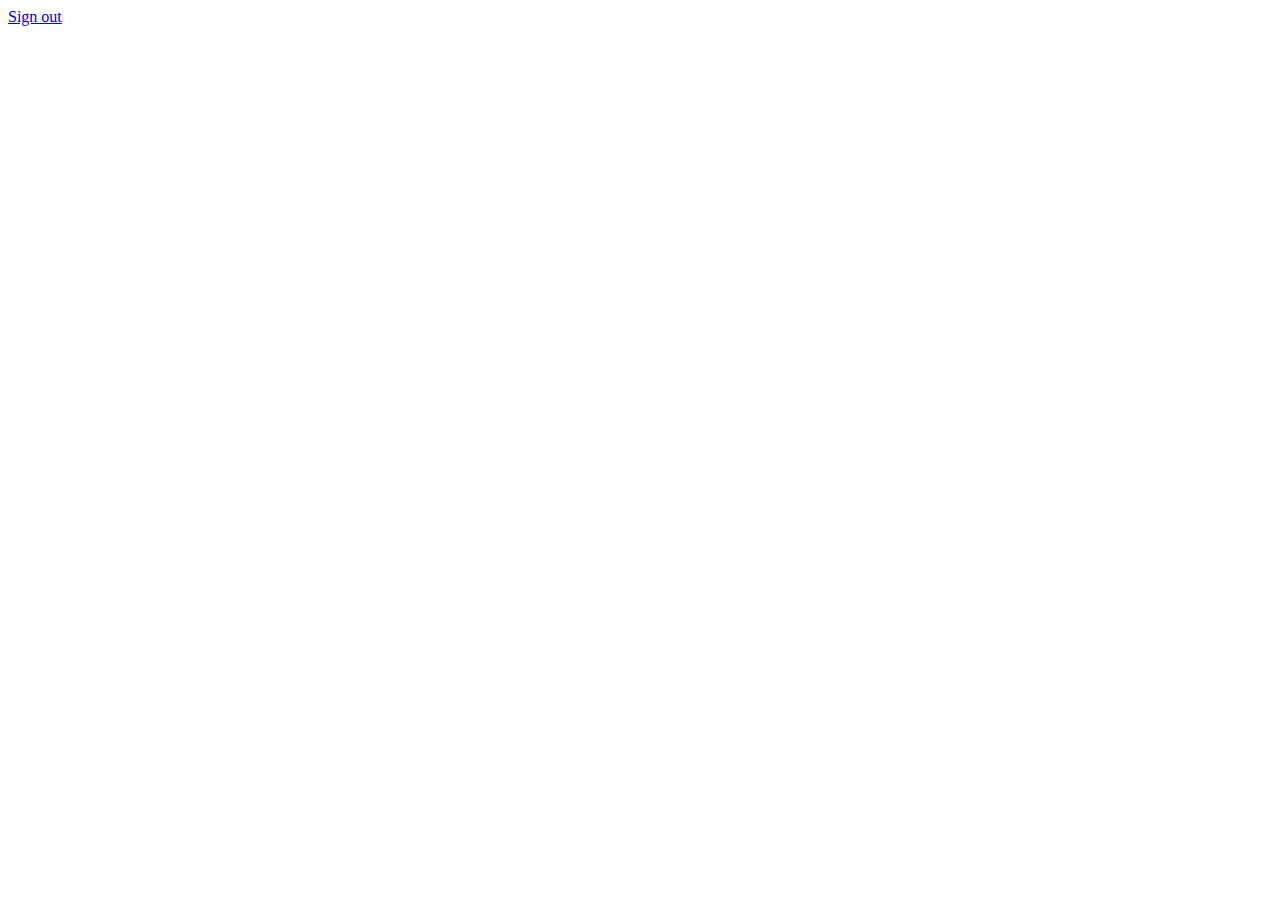
==== index.html @ df8cdca5 "Add files via upload" ====
<!DOCTYPE html>
<html lang="en">
<head>
    <meta charset="UTF-8">
    <meta name="viewport" content="width=device-width, initial-scale=1.0">
    <title>Document</title>
    <script src="https://apis.google.com/js/platform.js" async defer></script>
    <meta name="google-signin-client_id" content="672030639654-pp2c6ppm7tu6t1e5bt924pm6krbu31ne.apps.googleusercontent.com">
</head>
<body>
    <div class="g-signin2" data-onsuccess="onSignIn" id="signin"></div>
    <a href="#" onclick="signOut();">Sign out</a>
    
    <script>
      function signOut() {
        var auth2 = gapi.auth2.getAuthInstance();
        auth2.signOut().then(function () {
          console.log('User signed out.');
        });
      }
    </script>
    <script>
        function onSignIn(googleUser) {
  var profile = googleUser.getBasicProfile();
  console.log('ID: ' + profile.getId()); // Do not send to your backend! Use an ID token instead.
  console.log('Name: ' + profile.getName());
  console.log('Image URL: ' + profile.getImageUrl());
  console.log('Email: ' + profile.getEmail()); // This is null if the 'email' scope is not present.
}
    </script>
</body>
</html>
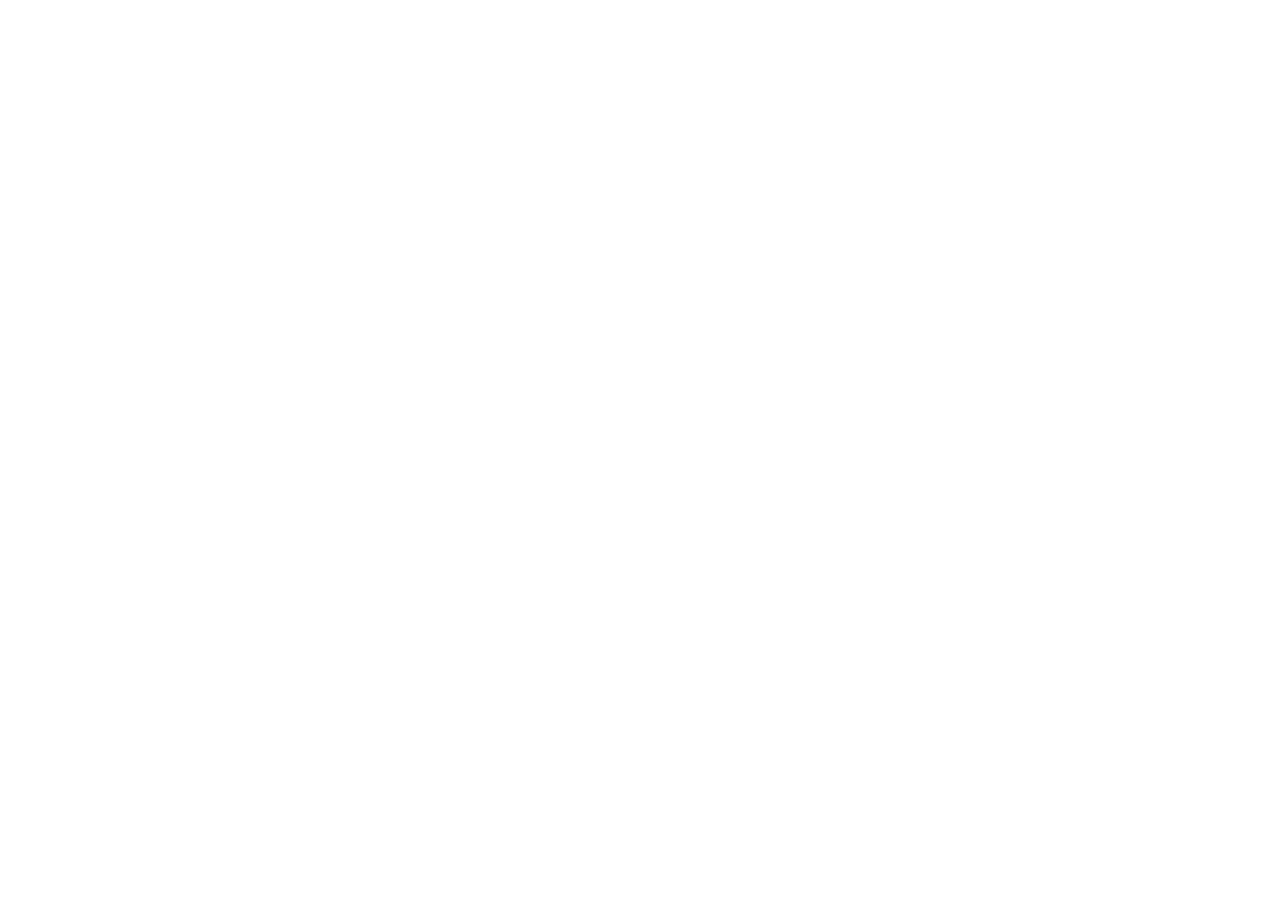
==== commit 7c742264: "Add files via upload" ====
--- a/index.html
+++ b/index.html
@@ -4,29 +4,70 @@
     <meta charset="UTF-8">
     <meta name="viewport" content="width=device-width, initial-scale=1.0">
     <title>Document</title>
-    <script src="https://apis.google.com/js/platform.js" async defer></script>
-    <meta name="google-signin-client_id" content="672030639654-pp2c6ppm7tu6t1e5bt924pm6krbu31ne.apps.googleusercontent.com">
 </head>
 <body>
-    <div class="g-signin2" data-onsuccess="onSignIn" id="signin"></div>
-    <a href="#" onclick="signOut();">Sign out</a>
+    <?
     
-    <script>
-      function signOut() {
-        var auth2 = gapi.auth2.getAuthInstance();
-        auth2.signOut().then(function () {
-          console.log('User signed out.');
-        });
-      }
-    </script>
-    <script>
-        function onSignIn(googleUser) {
-  var profile = googleUser.getBasicProfile();
-  console.log('ID: ' + profile.getId()); // Do not send to your backend! Use an ID token instead.
-  console.log('Name: ' + profile.getName());
-  console.log('Image URL: ' + profile.getImageUrl());
-  console.log('Email: ' + profile.getEmail()); // This is null if the 'email' scope is not present.
-}
-    </script>
+    from flask import Flask, redirect, url_for, session
+from flask_oauthlib.client import OAuth
+
+app = Flask(__name__)
+app.secret_key = 'AIzaSyAIZp0QJe96j-Yne3FgWJn1_eiwwaDiN24'
+
+# Configure Google OAuth
+oauth = OAuth(app)
+google = oauth.remote_app(
+    'google',
+    consumer_key='530312392972-h70v7jp6rte9c6v8odlnv51f8tsu2bku.apps.googleusercontent.com',
+    consumer_secret='your_google_client_secret',
+    request_token_params={
+        'scope': 'email',
+    },
+    base_url='https://www.googleapis.com/oauth2/v1/',
+    request_token_url=None,
+    access_token_method='POST',
+    access_token_url='https://accounts.google.com/o/oauth2/token',
+    authorize_url='https://accounts.google.com/o/oauth2/auth',
+)
+
+# Routes
+@app.route('/')
+def index():
+    if 'google_token' in session:
+        user_info = google.get('userinfo')
+        return f'Logged in as: {user_info.data["email"]}'
+    return 'Not logged in.'
+
+@app.route('/login')
+def login():
+    return google.authorize(callback=url_for('authorized', _external=True))
+
+@app.route('/logout')
+def logout():
+    session.pop('google_token', None)
+    return 'Logged out.'
+
+@app.route('/login/authorized')
+def authorized():
+    response = google.authorized_response()
+    if response is None or response.get('access_token') is None:
+        return 'Access denied: reason={} error={}'.format(
+            request.args['error_reason'],
+            request.args['error_description']
+        )
+    
+    session['google_token'] = (response['access_token'], '')
+    user_info = google.get('userinfo')
+    return f'Successfully logged in as: {user_info.data["email"]}'
+
+@google.tokengetter
+def get_google_oauth_token():
+    return session.get('google_token')
+
+if __name__ == '__main__':
+    app.run()
+
+    
+    ?>
 </body>
 </html>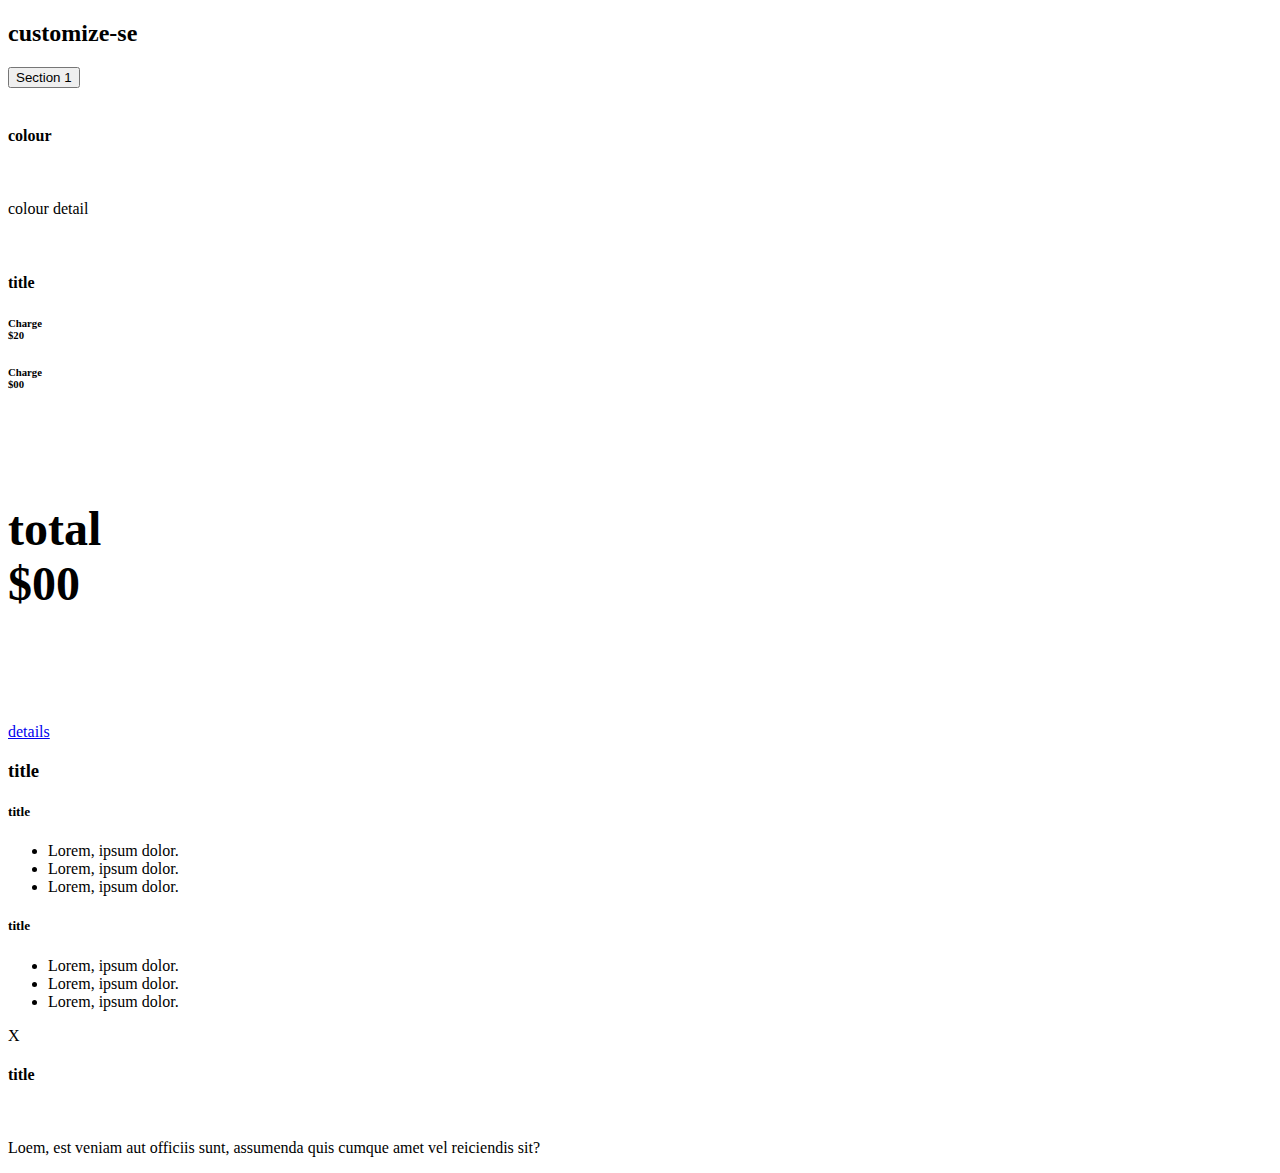
==== commit 743834c6: "Add files via upload" ====
--- a/index.html
+++ b/index.html
@@ -3,71 +3,143 @@
 <head>
     <meta charset="UTF-8">
     <meta name="viewport" content="width=device-width, initial-scale=1.0">
-    <title>Document</title>
+    <title>CU-DR</title>
+    <link href="https://cdn.jsdelivr.net/npm/bootstrap@5.3.1/dist/css/bootstrap.min.css" rel="stylesheet" integrity="sha384-4bw+/aepP/YC94hEpVNVgiZdgIC5+VKNBQNGCHeKRQN+PtmoHDEXuppvnDJzQIu9" crossorigin="anonymous">
+    <link rel="stylesheet" href="style.css">
+
 </head>
 <body>
-    <?
+    <div class="container">
+        <div class="row">
+            <div class="col-md-4">
+                <h2>customize-se</h2>
+
+<button class="customize-se ">Section 1 </button>
+<div class="panel">
+  <div class="dr-type top">
+    <img class="top1" data-detail="20" src="./image/introduction (2).png" alt="">
+    <img class="top2" data-detail="30" src="./image/introduction (2).png" alt="">
+    <img class="top3" src="./image/introduction (2).png" alt="">
+  </div>
+  <div class="dr-color">
+    <h4>colour</h4>
+        <img class="top-color-1" src="./image/introduction (2).png" alt="">
+        <img class="top-color-2" src="./image/introduction (2).png" alt="">
+        <img class="top-color-3" src="./image/introduction (2).png" alt="">
+        <p class="top detail-slider">colour detail</p>
+    </div>
+</div>
+
+<!-- <button class="customize-se">Section 2</button>
+<div class="panel">
+    <div class="dr-type ">
+        <img class="body1" src="./image/introduction (2).png" alt="">
+        <img class="body2" src="./image/introduction (2).png" alt="">
+        <img class="body3" src="./image/introduction (2).png" alt="">
+      </div>
+      <div class="dr-color">
+        <h4>colour</h4>
+            <img class="body-color-1" src="./image/introduction (2).png" alt="">
+            <img class="body-color-2" src="./image/introduction (2).png" alt="">
+            <img class="body-color-3" src="./image/introduction (2).png" alt="">
+            <p class="body detail-slider">colour detail</p>
+        </div>
+    </div>
+
+<button class="customize-se">Section 3</button>
+<div class="panel">
+    <div class="dr-type ">
+        <img class="lower1" src="./image/introduction (2).png" alt="">
+        <img class="lower2" src="./image/introduction (2).png" alt="">
+        <img class="lower3" src="./image/introduction (2).png" alt="">
+      </div>
+      <div class="dr-color">
+        <h4>colour</h4>
+            <img class="lower-color-1" src="./image/introduction (2).png" alt="">
+            <img class="lower-color-2" src="./image/introduction (2).png" alt="">
+            <img class="lower-color-3" src="./image/introduction (2).png" alt="">
+            <p class="lower detail-slider">colour detail</p>
+        </div>
+    </div> -->
+            </div>
+
+
+            <div class="col-md-5 cuz-dum">
+                <img src="./image/model.png" alt="">
+                <!-- <div class="top-dress-ch"> -->
+                  <img class="top-img" src="./image/top/d-1.png" alt="">
+                <!-- </div> -->
+
+                <!-- <div class="top-dress-ch">
+                    
+                    <img class="bod-img" src="./image/bod/body.png" alt="">
+                </div>
+                <div class="top-dress-ch">
+                  
+                    <img class="low-img" src="./image/low/lower.png" alt=""></div> -->
+            </div>
+            <div class="col-md-3 detail-section ">
+                <h4>title</h4>
+                <h6>Charge <br> $<span class="colour_pri">20 </span></h6>
+                <h6>Charge <br> $<span class="ti_pri">00 </span></h6>
+                <h6 style="font-size: 3rem;">total <br> $<strong class="ti_total" >00 </strong></h6>
+                <a href="#">details</a>
+
+                <div class="detail_main">
+                    <h3>title</h3>
+                     <div class="does">
+                        <h5>title</h5>
+                        <ul>
+                            <li>Lorem, ipsum dolor.</li>
+                            <li>Lorem, ipsum dolor.</li>
+                            <li>Lorem, ipsum dolor.</li>
+                        </ul>
+                     </div>
+
+                     <div class="does_nt">
+                        <h5>title</h5>
+                        <ul>
+                            <li>Lorem, ipsum dolor.</li>
+                            <li>Lorem, ipsum dolor.</li>
+                            <li>Lorem, ipsum dolor.</li>
+                        </ul>
+                     </div>
+                </div>
+            </div>
+        </div>
+    </div>
     
-    from flask import Flask, redirect, url_for, session
-from flask_oauthlib.client import OAuth
 
-app = Flask(__name__)
-app.secret_key = 'AIzaSyAIZp0QJe96j-Yne3FgWJn1_eiwwaDiN24'
+<div class="quality-co col-md-8">
+    <div class="close" >X</div>
+        <h4>title</h4>
+        <img class="quality-img"  src=" " alt="">
+        <p>Loem, est veniam aut officiis sunt, assumenda quis cumque amet vel reiciendis sit?</p>
+  
+</div>
 
-# Configure Google OAuth
-oauth = OAuth(app)
-google = oauth.remote_app(
-    'google',
-    consumer_key='530312392972-h70v7jp6rte9c6v8odlnv51f8tsu2bku.apps.googleusercontent.com',
-    consumer_secret='your_google_client_secret',
-    request_token_params={
-        'scope': 'email',
-    },
-    base_url='https://www.googleapis.com/oauth2/v1/',
-    request_token_url=None,
-    access_token_method='POST',
-    access_token_url='https://accounts.google.com/o/oauth2/token',
-    authorize_url='https://accounts.google.com/o/oauth2/auth',
-)
+    <script src="https://cdnjs.cloudflare.com/ajax/libs/jquery/3.7.0/jquery.min.js" integrity="sha512-3gJwYpMe3QewGELv8k/BX9vcqhryRdzRMxVfq6ngyWXwo03GFEzjsUm8Q7RZcHPHksttq7/GFoxjCVUjkjvPdw==" crossorigin="anonymous" referrerpolicy="no-referrer"></script>
+    <script src="./script - Copy.js"></script>
 
-# Routes
-@app.route('/')
-def index():
-    if 'google_token' in session:
-        user_info = google.get('userinfo')
-        return f'Logged in as: {user_info.data["email"]}'
-    return 'Not logged in.'
 
-@app.route('/login')
-def login():
-    return google.authorize(callback=url_for('authorized', _external=True))
+    <!-- <script>
+        for(var i = 0; i < 4; i++){
+    var ele = document.createElement("div");
+    ele.setAttribute("class", "name" + (i + 1));
+    document.body.appendChild(ele);
+    }
+    
+    </script> -->
+<!-- 
+<script>
+    $(document).ready(function() {
+    $(".customize-se").click(function() {
+        var section = $(this).next(".panel");
+        section.toggle(); // Toggle the visibility of the panel
+    });
+    });
+</script> -->
 
-@app.route('/logout')
-def logout():
-    session.pop('google_token', None)
-    return 'Logged out.'
-
-@app.route('/login/authorized')
-def authorized():
-    response = google.authorized_response()
-    if response is None or response.get('access_token') is None:
-        return 'Access denied: reason={} error={}'.format(
-            request.args['error_reason'],
-            request.args['error_description']
-        )
-    
-    session['google_token'] = (response['access_token'], '')
-    user_info = google.get('userinfo')
-    return f'Successfully logged in as: {user_info.data["email"]}'
-
-@google.tokengetter
-def get_google_oauth_token():
-    return session.get('google_token')
-
-if __name__ == '__main__':
-    app.run()
-
-    
-    ?>
+  
 </body>
 </html>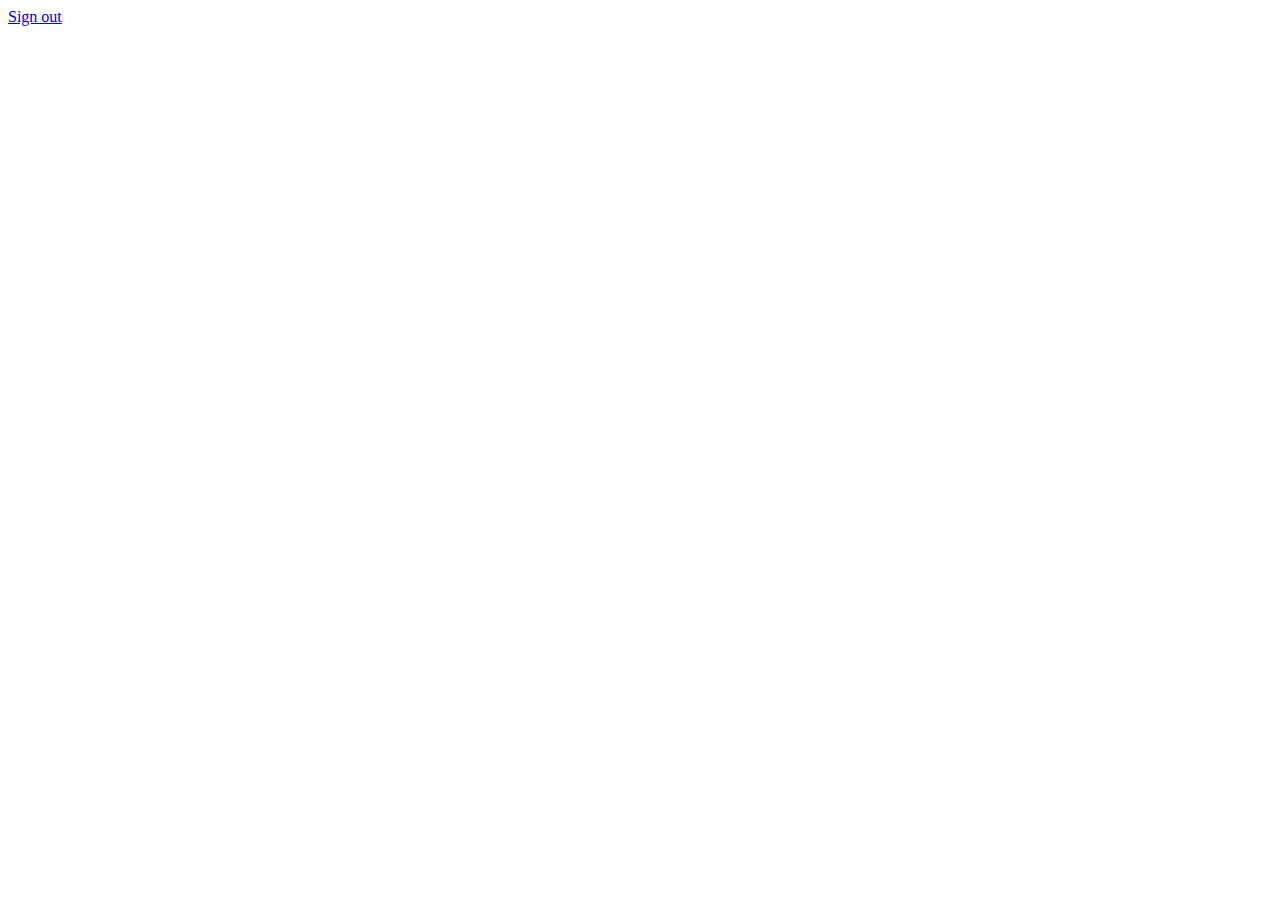
==== commit 9a964e6a: "Add files via upload" ====
--- a/index.html
+++ b/index.html
@@ -3,143 +3,30 @@
 <head>
     <meta charset="UTF-8">
     <meta name="viewport" content="width=device-width, initial-scale=1.0">
-    <title>CU-DR</title>
-    <link href="https://cdn.jsdelivr.net/npm/bootstrap@5.3.1/dist/css/bootstrap.min.css" rel="stylesheet" integrity="sha384-4bw+/aepP/YC94hEpVNVgiZdgIC5+VKNBQNGCHeKRQN+PtmoHDEXuppvnDJzQIu9" crossorigin="anonymous">
-    <link rel="stylesheet" href="style.css">
-
+    <title>Document</title>
+    <script src="https://apis.google.com/js/platform.js" async defer></script>
+    <meta name="google-signin-client_id" content="672030639654-pp2c6ppm7tu6t1e5bt924pm6krbu31ne.apps.googleusercontent.com">
 </head>
 <body>
-    <div class="container">
-        <div class="row">
-            <div class="col-md-4">
-                <h2>customize-se</h2>
-
-<button class="customize-se ">Section 1 </button>
-<div class="panel">
-  <div class="dr-type top">
-    <img class="top1" data-detail="20" src="./image/introduction (2).png" alt="">
-    <img class="top2" data-detail="30" src="./image/introduction (2).png" alt="">
-    <img class="top3" src="./image/introduction (2).png" alt="">
-  </div>
-  <div class="dr-color">
-    <h4>colour</h4>
-        <img class="top-color-1" src="./image/introduction (2).png" alt="">
-        <img class="top-color-2" src="./image/introduction (2).png" alt="">
-        <img class="top-color-3" src="./image/introduction (2).png" alt="">
-        <p class="top detail-slider">colour detail</p>
-    </div>
-</div>
-
-<!-- <button class="customize-se">Section 2</button>
-<div class="panel">
-    <div class="dr-type ">
-        <img class="body1" src="./image/introduction (2).png" alt="">
-        <img class="body2" src="./image/introduction (2).png" alt="">
-        <img class="body3" src="./image/introduction (2).png" alt="">
-      </div>
-      <div class="dr-color">
-        <h4>colour</h4>
-            <img class="body-color-1" src="./image/introduction (2).png" alt="">
-            <img class="body-color-2" src="./image/introduction (2).png" alt="">
-            <img class="body-color-3" src="./image/introduction (2).png" alt="">
-            <p class="body detail-slider">colour detail</p>
-        </div>
-    </div>
-
-<button class="customize-se">Section 3</button>
-<div class="panel">
-    <div class="dr-type ">
-        <img class="lower1" src="./image/introduction (2).png" alt="">
-        <img class="lower2" src="./image/introduction (2).png" alt="">
-        <img class="lower3" src="./image/introduction (2).png" alt="">
-      </div>
-      <div class="dr-color">
-        <h4>colour</h4>
-            <img class="lower-color-1" src="./image/introduction (2).png" alt="">
-            <img class="lower-color-2" src="./image/introduction (2).png" alt="">
-            <img class="lower-color-3" src="./image/introduction (2).png" alt="">
-            <p class="lower detail-slider">colour detail</p>
-        </div>
-    </div> -->
-            </div>
-
-
-            <div class="col-md-5 cuz-dum">
-                <img src="./image/model.png" alt="">
-                <!-- <div class="top-dress-ch"> -->
-                  <img class="top-img" src="./image/top/d-1.png" alt="">
-                <!-- </div> -->
-
-                <!-- <div class="top-dress-ch">
-                    
-                    <img class="bod-img" src="./image/bod/body.png" alt="">
-                </div>
-                <div class="top-dress-ch">
-                  
-                    <img class="low-img" src="./image/low/lower.png" alt=""></div> -->
-            </div>
-            <div class="col-md-3 detail-section ">
-                <h4>title</h4>
-                <h6>Charge <br> $<span class="colour_pri">20 </span></h6>
-                <h6>Charge <br> $<span class="ti_pri">00 </span></h6>
-                <h6 style="font-size: 3rem;">total <br> $<strong class="ti_total" >00 </strong></h6>
-                <a href="#">details</a>
-
-                <div class="detail_main">
-                    <h3>title</h3>
-                     <div class="does">
-                        <h5>title</h5>
-                        <ul>
-                            <li>Lorem, ipsum dolor.</li>
-                            <li>Lorem, ipsum dolor.</li>
-                            <li>Lorem, ipsum dolor.</li>
-                        </ul>
-                     </div>
-
-                     <div class="does_nt">
-                        <h5>title</h5>
-                        <ul>
-                            <li>Lorem, ipsum dolor.</li>
-                            <li>Lorem, ipsum dolor.</li>
-                            <li>Lorem, ipsum dolor.</li>
-                        </ul>
-                     </div>
-                </div>
-            </div>
-        </div>
-    </div>
+    <div class="g-signin2" data-onsuccess="onSignIn" id="signin"></div>
+    <a href="#" onclick="signOut();">Sign out</a>
     
-
-<div class="quality-co col-md-8">
-    <div class="close" >X</div>
-        <h4>title</h4>
-        <img class="quality-img"  src=" " alt="">
-        <p>Loem, est veniam aut officiis sunt, assumenda quis cumque amet vel reiciendis sit?</p>
-  
-</div>
-
-    <script src="https://cdnjs.cloudflare.com/ajax/libs/jquery/3.7.0/jquery.min.js" integrity="sha512-3gJwYpMe3QewGELv8k/BX9vcqhryRdzRMxVfq6ngyWXwo03GFEzjsUm8Q7RZcHPHksttq7/GFoxjCVUjkjvPdw==" crossorigin="anonymous" referrerpolicy="no-referrer"></script>
-    <script src="./script - Copy.js"></script>
-
-
-    <!-- <script>
-        for(var i = 0; i < 4; i++){
-    var ele = document.createElement("div");
-    ele.setAttribute("class", "name" + (i + 1));
-    document.body.appendChild(ele);
-    }
-    
-    </script> -->
-<!-- 
-<script>
-    $(document).ready(function() {
-    $(".customize-se").click(function() {
-        var section = $(this).next(".panel");
-        section.toggle(); // Toggle the visibility of the panel
-    });
-    });
-</script> -->
-
-  
+    <script>
+      function signOut() {
+        var auth2 = gapi.auth2.getAuthInstance();
+        auth2.signOut().then(function () {
+          console.log('User signed out.');
+        });
+      }
+    </script>
+    <script>
+        function onSignIn(googleUser) {
+  var profile = googleUser.getBasicProfile();
+  console.log('ID: ' + profile.getId()); // Do not send to your backend! Use an ID token instead.
+  console.log('Name: ' + profile.getName());
+  console.log('Image URL: ' + profile.getImageUrl());
+  console.log('Email: ' + profile.getEmail()); // This is null if the 'email' scope is not present.
+}
+    </script>
 </body>
 </html>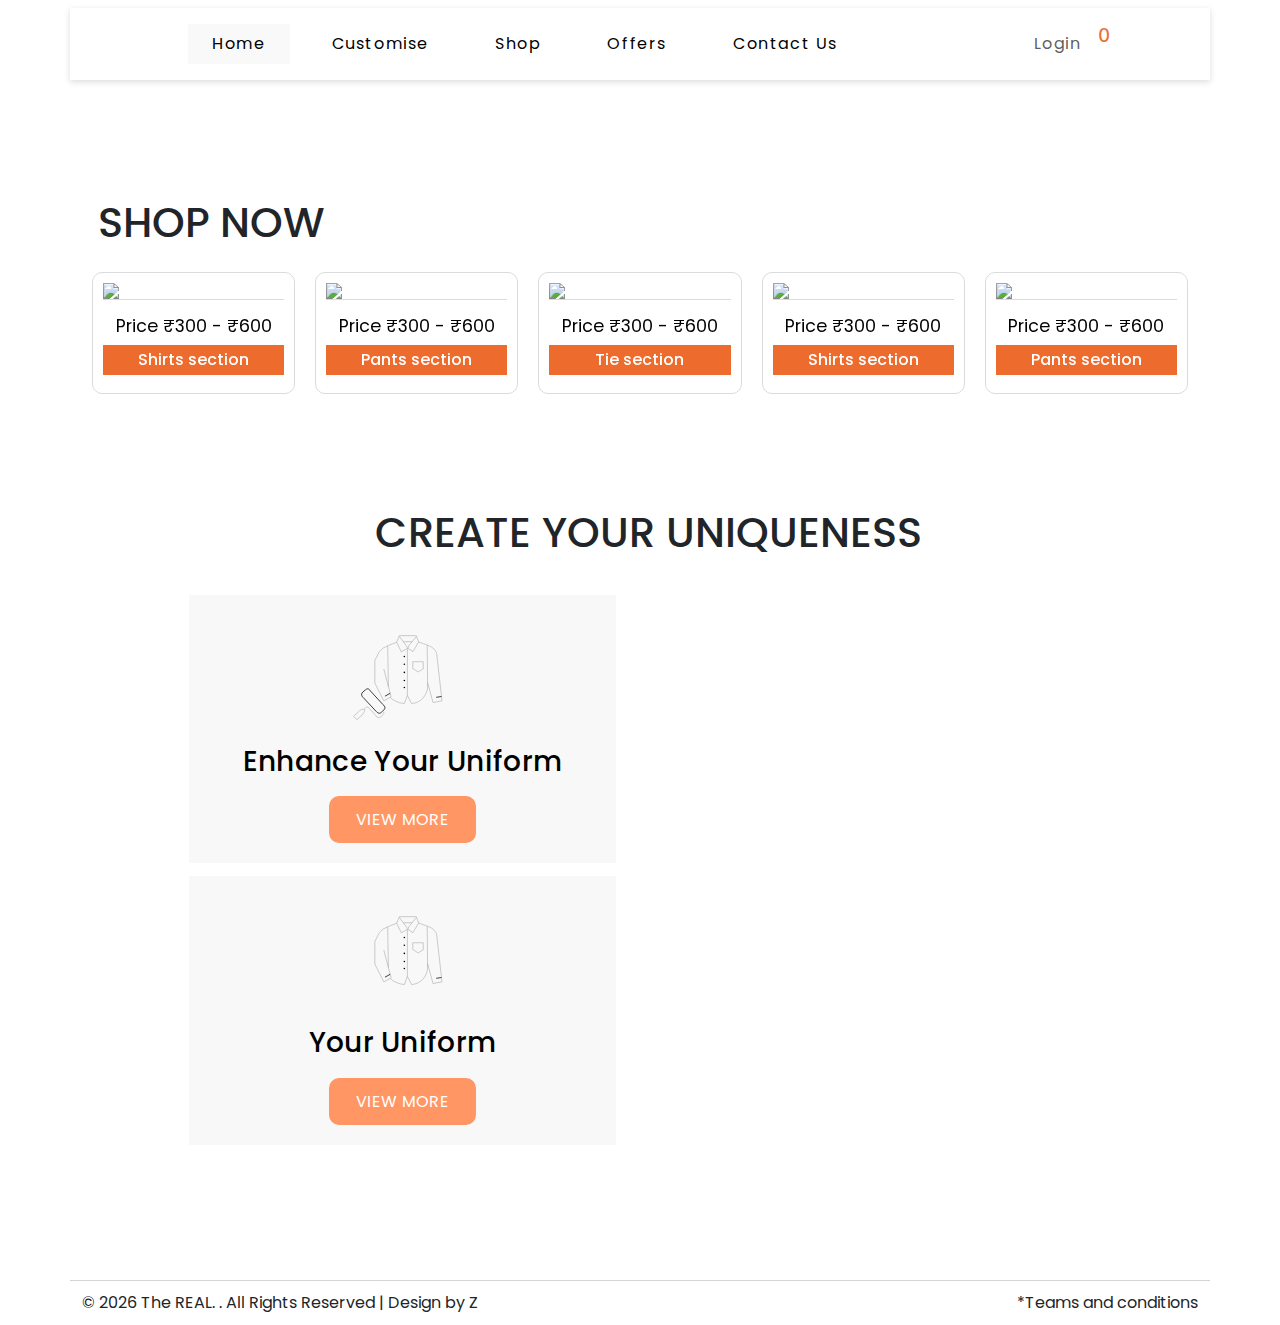
==== commit 065583bf: "Add files via upload" ====
--- a/index.html
+++ b/index.html
@@ -3,30 +3,593 @@
 <head>
     <meta charset="UTF-8">
     <meta name="viewport" content="width=device-width, initial-scale=1.0">
-    <title>Document</title>
-    <script src="https://apis.google.com/js/platform.js" async defer></script>
-    <meta name="google-signin-client_id" content="672030639654-pp2c6ppm7tu6t1e5bt924pm6krbu31ne.apps.googleusercontent.com">
+    <title>CU-DR-2</title>
+    <link rel='stylesheet' href='https://cdn.jsdelivr.net/npm/bootstrap-icons@1.10.3/font/bootstrap-icons.css'>
+    <link rel="stylesheet" href="https://cdn.jsdelivr.net/npm/swiper@10/swiper-bundle.min.css"/>
+    <link rel="stylesheet" href="https://cdnjs.cloudflare.com/ajax/libs/font-awesome/6.4.2/css/all.min.css" integrity="sha512-z3gLpd7yknf1YoNbCzqRKc4qyor8gaKU1qmn+CShxbuBusANI9QpRohGBreCFkKxLhei6S9CQXFEbbKuqLg0DA==" crossorigin="anonymous" referrerpolicy="no-referrer" />
+    <link rel="stylesheet" href="style.css">
+    <link rel="stylesheet" href="./bootstrap.min.css">
+    <link rel="stylesheet" href="https://cdnjs.cloudflare.com/ajax/libs/OwlCarousel2/2.3.4/assets/owl.carousel.min.css" integrity="sha512-tS3S5qG0BlhnQROyJXvNjeEM4UpMXHrQfTGmbQ1gKmelCxlSEBUaxhRBj/EFTzpbP4RVSrpEikbmdJobCvhE3g==" crossorigin="anonymous" referrerpolicy="no-referrer" />
+    <link rel="stylesheet" href="https://cdnjs.cloudflare.com/ajax/libs/OwlCarousel2/2.3.4/assets/owl.theme.default.min.css" integrity="sha512-sMXtMNL1zRzolHYKEujM2AqCLUR9F2C4/05cdbxjjLSRvMQIciEPCQZo++nk7go3BtSuK9kfa/s+a4f4i5pLkw==" crossorigin="anonymous" referrerpolicy="no-referrer" />
 </head>
 <body>
-    <div class="g-signin2" data-onsuccess="onSignIn" id="signin"></div>
-    <a href="#" onclick="signOut();">Sign out</a>
+
+    <!-- <div style="background-color: rgb(240, 183, 147);
+    position: absolute;
+    top: 24%;
+    right: 20%;
+    height: 300px;
+    width: 150px;
+    border-radius: 50%;
+    z-index: -1111;"></div>
+<div class="t-head">
+<div class="bg-grey">
+     -->
+    <!-- header============================================================= -->
     
-    <script>
-      function signOut() {
-        var auth2 = gapi.auth2.getAuthInstance();
-        auth2.signOut().then(function () {
-          console.log('User signed out.');
-        });
+    <nav class="navbar navbar-expand-md bg-body-tertiary">
+        <div class="container navbar-colour" >
+          <a class="navbar-brand" href="./index.html">
+            <img src="./image/chumma oru logo.png" alt="">
+          </a>
+          <button class="navbar-toggler" type="button" data-bs-toggle="collapse" data-bs-target="#navbarSupportedContent" aria-controls="navbarSupportedContent" aria-expanded="false" aria-label="Toggle navigation">
+            <svg class="ham hamRotate ham1" viewBox="0 0 100 100" width="80" onclick="this.classList.toggle('active')">
+                <path
+                      class="line top"
+                      d="m 30,33 h 40 c 0,0 9.044436,-0.654587 9.044436,-8.508902 0,-7.854315 -8.024349,-11.958003 -14.89975,-10.85914 -6.875401,1.098863 -13.637059,4.171617 -13.637059,16.368042 v 40" />
+                <path
+                      class="line middle"
+                      d="m 30,50 h 40" />
+                <path
+                      class="line bottom"
+                      d="m 30,67 h 40 c 12.796276,0 15.357889,-11.717785 15.357889,-26.851538 0,-15.133752 -4.786586,-27.274118 -16.667516,-27.274118 -11.88093,0 -18.499247,6.994427 -18.435284,17.125656 l 0.252538,40" />
+              </svg>
+          </button>
+          <div class="collapse navbar-collapse" id="navbarSupportedContent">
+            <div>
+                <ul class="navbar-nav ms-auto mb-2 mb-lg-0">
+                    <li class="nav-item">
+                       <a class="nav-link active" aria-current="page" href="./index.html">Home</a>
+                    </li>
+                    <li class="nav-item">
+                   <a class="nav-link" href="./customiz.html">Customise</a>
+                    </li>
+                    <!-- <li class="nav-item dropdown">
+                      <a class="nav-link dropdown-toggle" href="#" role="button" data-bs-toggle="dropdown" aria-expanded="false">
+                        Dropdown
+                      </a>
+                      <ul class="dropdown-menu">
+                        <li><a class="dropdown-item" href="#">Action</a></li>
+                        <li><a class="dropdown-item" href="#">Another action</a></li>
+                        <li>
+                          <hr class="dropdown-divider">
+                        </li>
+                        <li><a class="dropdown-item" href="#">Something else here</a></li>
+                      </ul>
+                    </li> -->
+                   
+                    <li class="nav-item">
+                      <a class="nav-link" herf="./index.html">Shop</a>
+                    </li>
+                    <li class="nav-item">
+                      <a class="nav-link">Offers</a>
+                    </li>
+                    <li class="nav-item">
+                      <a class="nav-link">Contact Us</a>
+                    </li>
+                  </ul>
+            </div>
+            <div class="search-and-icons">
+             
+              <div class="user-icons d-flex mb-2">
+                <div class="login"><a href="#">Login</a></div>
+                <div class="cart"> <span id="cartItemCount">0</span><a href="./cart.html"><i class="fa fa-cart-shopping"></i></a></div>
+              </div>
+            </div>
+           
+          </div>
+        </div>
+      </nav>
+
+<!-- header============================================================= -->
+
+<!-- slider=============================== -->
+
+
+<!-- Slider main container -->
+ <!-- Swiper -->
+
+ <!-- <div class="container  top-banner">
+    <div class="row">
+        <div class="col-md-5">
+            <h2>all uniform in <br><span>ONE PLACE</span></h2>
+            <p>Uniforms that Make the Grade! With uniforms with class, prices that last, and the promise that your school's signature style starts here, we've got you covered for the upcoming school year.</p>
+            <a class="extra-link" href="#">Explore</a>
+        </div>
+        <div class="col-md-4">
+            <div class="swiper mySwiper">
+                <div class="swiper-wrapper">
+                  <div class="swiper-slide"><img src="./slider/slider.png" alt=""></div>
+                  <div class="swiper-slide"><img src="./slider/slider2.png" alt=""></div>
+                  <div class="swiper-slide"><img src="./slider/slider.png" alt=""></div>
+             
+                </div>
+                <div class="swiper-pagination"></div>
+              </div>
+        </div>
+        <div class="col-md-3">
+            <div class="head-ex">
+                <img src="./image/dressing-room.png" alt="">
+                <h6>50<br><span>Dress comibation</span></h6>
+            </div>
+            <div class="head-ex">
+                <img src="./image/dressing-room.png" alt="">
+                <h6>20<br><span>Dress colour</span></h6>
+            </div>
+            <div class="head-ex">
+                <img src="./image/dressing-room.png" alt="">
+                <h6>50<br><span>Dress desgins</span></h6>
+            </div>
+        </div>
+    </div>
+</div> -->
+
+
+<!-- slider=============================== -->
+<!-- </div>
+</div> -->
+
+
+<!-- banner==================================== -->
+<!-- <div class="com-space banner-top">
+
+  <div class="container">
+    <div class="row">
+      <div class="col-md-6">
+        <h4>title</h4>
+        <p>Lorem ipsum dolor sit amet consectetur adipisicing elit. Officiis ea veniam rerum dicta perferendis adipisci odit! Odit assumenda aliquam veritatis!</p>
+      </div>
+      <div class="col-md-6">
+        <img class="shirt-ab" src="./image/model-full.png" alt="">
+        <img class="pant-ab" src="./image/pan/pant.png" alt="">
+        <img class="tie-ab" src="./image/tie/tie.png" alt="">
+        <img class="half-ab" src="./image/model-half.png" alt="">
+        <img class="shirt-color" src="./image/top/yellow/model-full.png" alt="">
+        <img class="shirt-color2" src="./image/top/red/model-half.png" alt="">
+      </div>
+    </div>
+  </div>
+</div> -->
+<!-- banner==================================== -->
+
+
+<!-- image-slider -->
+
+<div class="container-fluid com-space new-arri">
+  <div class="container">
+    
+<h4>Shop Now</h4>
+<!-- <div class="redirection-link">
+  <a class="extra-link" href="#">more <i class="fa-solid fa-arrow-right"></i></a>
+</div> -->
+<!-- <p>  <span>Acchoos</span> the one stop gallery for all kinds of
+  fabrics,Floral print georgette fabric available Createat store
+  can be customized as saree, kurti or as per ur dream
+  dress </p> -->
+
+
+<div class="owl-carousel owl-theme">
+  
+    <div class="item">
+      <a href="./shirt-pro.html">
+        <img class="xyz" data-alt-src="./product/pro-11.png" src="./product/pro-1.png" />
+      </a>
+      <!-- <p><a href="./shirt-pro.html">view</a></p>  -->
+      <a href="./shirt-pro.html">
+        <div class="pri-de"><h6>Price  ₹300 - ₹600</h6> <h2>Shirts section</h2></div> 
+      </a>
+    </div>
+
+    <div class="item">
+      <a href="./pant-pro.html">
+      <img class="xyz" data-alt-src="./product/pro-22.png" src="product/pro-2.png" />
+      </a>
+       <!-- <p><a href="./pant-pro.html">view</a></p> -->
+       <a href="./pant-pro.html">
+       <div class="pri-de"><h6>Price ₹300 - ₹600</h6> <h2>Pants section</h2></div>
+      </a>
+    </div>
+
+    <div class="item">
+      <a href="./tie-pro.html">
+        <img class="xyz" data-alt-src="./product/pro-33.png" src="product/pro-3.png" />
+      </a>
+        <!-- <p><a href="tie-pro.html">view</a></p>  -->
+        <a href="./tie-pro.html">
+          <div class="pri-de"><h6>Price ₹300 - ₹600</h6> <h2>Tie section</h2></div>
+        </a>
+       </div>
+
+     
+</div>
+  </div>
+
+</div>
+
+
+<!-- image-slider -->
+
+<div class="com-space mt-2 pt-1">
+  <div class="container">
+    <h4 class="text-center">Create your uniqueness</h4>
+    <div class="row">
+      <div class="col-md-7">
+        <div class=" col-md-8" style="margin:13px auto">
+          <div class="col-wrap">
+              <div class="ico-box bg-gray-light has-radius-medium">
+                  <div class="icon">
+                    <img src="./DRESS-CO.svg" style="width:100px;" alt="">
+                  </div>
+                  <h3><a href="#">Enhance Your Uniform</a></h3>
+                  <!-- <div class="des">
+                      <p>Auersla, conse ctetur adipis icing lorem ipsum dolor sit amet</p>
+                  </div> -->
+                  <div class="link-holder">
+                      <a class="extra-link" href="#">VIEW MORE</a>
+                  </div>
+              </div>
+          </div>
+      </div>
+        <div class=" col-md-8" style="margin:13px auto">
+          <div class="col-wrap">
+              <div class="ico-box bg-gray-light has-radius-medium">
+                  <div class="icon">
+                    <img src="./DRESS-plain.svg" style="width:100px;" alt="">
+                  </div>
+                  <h3><a href="#">Your Uniform</a></h3>
+                  <!-- <div class="des">
+                      <p>Auersla, conse ctetur adipis icing lorem ipsum dolor sit amet</p>
+                  </div> -->
+                  <div class="link-holder">
+                      <a class="extra-link" href="#">VIEW MORE</a>
+                  </div>
+              </div>
+          </div>
+      </div>
+      </div>
+      <!-- <div class="col-md-6"><img class="cre-img" src="https://vijay-25-gv.github.io/acchoos/image/saree---.jpg" alt=""></div> -->
+      <div class="col-md-4">
+        <video src="./Edit 2.mp4" class="cre-img" autoplay loop muted ></video>
+      </div>
+    </div>
+  </div>
+</div>
+
+
+
+
+<!-- why us slider=========================== -->
+<!-- <div class=" com-space position-relative mt-1 pt-1">
+  <div style="background-color: rgb(240, 183, 147);
+  position: absolute;
+  top: 27%;
+  right: 40%;
+  height: 300px;
+  width: 300px;
+  border-radius: 50%;
+  z-index: -1111;"></div>
+  <div class="t-head1 ">
+ <h4 class="text-center">why us </h4>
+<div class="slider-container ">
+
+<div id="slides">
+  <span class="click-down"></span>
+  <ul class="roller ro1">
+    <li><img src="./demo-dre.png" alt=""></li>
+    <li></li>
+    <li></li>
+    <li></li>
+    <li></li>
+  </ul>
+</div>
+<ul id="steps" class="roller">
+  <li data-no="0">01</li>
+  <li data-no="1">02</li>
+  <li data-no="2">03</li>
+  <li data-no="3">04</li>
+  <li data-no="4">05</li>
+</ul>
+<div id="titles">
+  <ul class="roller">
+    <li>
+      <h2>First</h2>
+      <h2>Slide</h2>
+      <p>First, use the up and down arrow keys to navigate. Lorem ipsum dolor, sit amet consectetur adipisicing elit. Dolor consectetur, rerum dignissimos provident modi corporis molestiae earum dolorem sint aut, eum debitis natus ad officia facere illo nulla eos omnis reprehenderit ipsa nobis beatae! Hic saepe placeat a et tempora nulla cumque quam eligendi architecto asperiores repellendus consequuntur, enim cum.</p>
+    </li>
+    <li>
+      <h2>Second</h2>
+      <h2>Slide</h2>
+      <p>Secondly, use the up and down arrow keys to navigate.</p>
+    </li>
+    <li>
+      <h2>Third</h2>
+      <h2>Slide</h2>
+      <p>Thirdly, use the up and down arrow keys to navigate.</p>
+    </li>
+    <li>
+      <h2>Fourth</h2>
+      <h2>Slide</h2>
+      <p>Fourthly, use the up and down arrow keys to navigate.</p>
+    </li>
+    <li>
+      <h2>Fifth</h2>
+      <h2>Slide</h2>
+      <p>Lastly, use the up and down arrow keys to navigate.</p>
+    </li>
+  </ul>
+</div>
+
+</div>
+</div>
+</div> -->
+<!-- </div> -->
+<!-- why us slider=========================== -->
+
+
+
+
+<!-- contact========================= -->
+
+<!-- <div class="container-fluid com-space contact-foo" >
+  <div class="container">
+    <div class="row">
+      <div class="col-md-6 d-flex cont-ad" >
+        <div class="add-di">
+          <h6>Visit the shop</h6>
+        <p>No 14/16, Gurunathan Street,
+          Pattabiraman Saalai Road,
+          Opp to srinivasa Perumal Koil, Tennur,
+          Trichy – 620017.</p>
+          <a href="#" class="dir-l">Map Direction <i class="fa-solid fa-arrow-right"></i></a>
+        </div>
+          <div class="social-icon">
+            <a href="#"><img src="./image/icon/instagram (3).png" alt=""></a>
+            <a href="#"><img src="./image/icon/facebook-circular-logo.png" alt=""></a>
+            <a href="#"><img src="./image/icon/youtube (1).png" alt=""></a>
+            <a href="#"><img src="./image/icon/whatsapp (1).png" alt=""></a>
+          </div>
+      </div>
+      <div class="col-md-6 HIR-SEC">
+        <h4>Hiring</h4>
+
+        <h1>Join our team</h1>
+        <div class="drop_box">
+          <header>
+            <h4>upload your resume here</h4>
+          </header>
+          <p>Files Supported: PDF, TEXT, DOC , DOCX</p>
+          <input type="file" hidden accept=".doc,.docx,.pdf" id="fileID" style="display:none;">
+          <button class="btn">Choose File</button>
+        </div>
+      </div>
+    </div>
+  </div>
+</div> -->
+
+
+<!-- contact========================= -->
+
+<!-- footer -->
+
+<div class="container-fluid ">
+  <div class="container footer">
+<p>© <script> document.write(new Date().getFullYear());</script> The REAL. . All Rights Reserved | Design by Z </p>
+<p>*Teams and conditions </p>
+</div>
+</div>
+<!-- footer -->
+
+
+
+<!-- <script src="https://use.fontawesome.com/releases/vVERSION/js/all.js" data-auto-replace-svg="nest"></script> -->
+
+<script src="https://cdn.jsdelivr.net/npm/swiper@10/swiper-bundle.min.js"></script>
+<script src="//cdnjs.cloudflare.com/ajax/libs/modernizr/2.8.3/modernizr.min.js"></script>
+<script src='https://cdn.jsdelivr.net/npm/bootstrap@5.3.0-alpha1/dist/js/bootstrap.bundle.min.js'></script>
+<script src="./script.js"></script>
+<script src="./jquery-2.1.4.min.js"></script>
+
+<script src="https://cdnjs.cloudflare.com/ajax/libs/OwlCarousel2/2.3.4/owl.carousel.min.js" integrity="sha512-bPs7Ae6pVvhOSiIcyUClR7/q2OAsRiovw4vAkX+zJbw3ShAeeqezq50RIIcIURq7Oa20rW2n2q+fyXBNcU9lrw==" crossorigin="anonymous" referrerpolicy="no-referrer"></script>
+
+
+<!-- Initialize Swiper -->
+<script>
+  var swiper = new Swiper(".mySwiper", {
+  //   direction: "vertical",
+    slidesPerView: 1,
+    spaceBetween: 30,
+    mousewheel: true,
+    autoplay: {
+ delay: 5000,
+},
+    pagination: {
+      el: ".swiper-pagination",
+      clickable: true,
+      type: 'fraction',
+    },
+    loop: true,
+//       effect: 'fade',
+//   fadeEffect: {
+//     crossFade: true
+//   },
+
+effect: 'flip',
+flipEffect: {
+  slideShadows: false,
+},
+
+
+
+  });
+</script>
+
+<script>
+  var sourceSwap = function () {
+var $this = $(this);
+var newSource = $this.data('alt-src');
+$this.data('alt-src', $this.attr('src'));
+$this.attr('src', newSource);
+}
+
+$(function () {
+$('img.xyz').hover(sourceSwap, sourceSwap);
+});
+
+
+</script>
+
+
+<script type="text/javascript">
+    $('.owl-carousel').owlCarousel({
+        loop: true, 
+        margin: 20, 
+        nav: false,
+        autoplay: true, 
+        autoplayTimeout: 5500,
+        stagePadding: 10,  
+        dots: false,
+        responsive: {
+            0: {
+                items: 2
+            },
+            600: {
+                items: 3
+            },
+            1000: {
+                items: 5
+            }
+        }
+    });
+</script>
+
+<!-- why us slider -->
+<script>
+  (function () {
+  var Application, Utils;
+
+  window.DEMO = window.DEMO || {};
+
+  Utils = {
+    'transform': Modernizr.prefixed('transform').replace(/([A-Z])/g, (str, m1) => {
+      return '-' + m1.toLowerCase();
+    }).replace(/^ms-/, '-ms-'),
+    'translate': (x, y) => {
+      var tran, vals;
+      tran = Modernizr.csstransforms3d ? 'translate3d' : 'translate';
+      vals = Modernizr.csstransforms3d ? '(' + x + ', ' + y + ', 0)' : '(' + x + ', ' + y + ')';
+      return tran + vals;
+    } };
+
+
+  Application = class Application {
+    constructor() {
+      this.onClick = this.onClick.bind(this);
+      this.previous = this.previous.bind(this);
+      this.next = this.next.bind(this);
+      this.update = this.update.bind(this);
+      DEMO.utils = Utils;
+      this.$doc = $(document);
+      this.$roller = $('.roller');
+      this.$step = $('#steps li');
+      this.$title = $('#titles li');
+      this.min = 0;
+      this.max = this.$step.length - 1;
+      this.active_index = 0;
+      this.$step.eq(this.active_index).addClass('active');
+      this.$title.eq(this.active_index).addClass('active');
+      this.observe();
+    }
+
+    observe() {
+      return this.$doc.on('mousewheel click', this.onClick);
+    }
+
+    onClick(e) {
+      if(e.target.classList.contains('click-down')){
+        if(this.active_index < this.max){
+          this.active_index++;
+          return this.update();
+        }
       }
-    </script>
-    <script>
-        function onSignIn(googleUser) {
-  var profile = googleUser.getBasicProfile();
-  console.log('ID: ' + profile.getId()); // Do not send to your backend! Use an ID token instead.
-  console.log('Name: ' + profile.getName());
-  console.log('Image URL: ' + profile.getImageUrl());
-  console.log('Email: ' + profile.getEmail()); // This is null if the 'email' scope is not present.
-}
-    </script>
+      if(e.target.getAttribute('data-no') <= this.max){          
+          this.active_index = e.target.getAttribute('data-no');
+          return this.update();
+         }
+      
+      if (e.originalEvent.wheelDelta / 120 > 0) {        
+        this.previous();
+      }
+      if (e.originalEvent.wheelDelta / 120 < 0) {        
+        return this.next();
+      }
+      
+    }
+
+    previous() {
+      if (this.active_index > this.min) {
+        this.active_index--;
+        return this.update();
+      }
+    }
+
+    next() {
+      if (this.active_index < this.max) {
+        this.active_index++;
+        return this.update();
+      }
+    }
+
+    update() {
+      var y;
+      y = -(this.active_index * 100);
+      this.$roller.css(DEMO.utils.transform, DEMO.utils.translate(0, `${y}%`));
+      this.$step.removeClass('active');
+      this.$title.removeClass('active');
+      this.$step.eq(this.active_index).addClass('active');
+      return this.$title.eq(this.active_index).addClass('active');
+    }};
+
+
+
+  $(function () {
+    return DEMO.instance = new Application();
+  });
+
+}).call(this);
+
+//# sourceURL=coffeescript
+</script>
+
+
+<script>
+
+
+  document.addEventListener("DOMContentLoaded", function () {
+          // Load cart data from localStorage
+          let cart = JSON.parse(localStorage.getItem("cart")) || [];
+
+          const cartItemCount = document.getElementById("cartItemCount");
+
+          cartItemCount.textContent = cart.length;
+          localStorage.setItem("cart", JSON.stringify(cart));
+
+          // renderCart();
+    
+
+  // }
+          });
+
+          </script>
+
 </body>
 </html>--- a/style.css
+++ b/style.css
@@ -0,0 +1,2452 @@
+@import url("https://fonts.googleapis.com/css2?family=Open+Sans:wght@400;600&family=Poppins:wght@400;500;600;700;800&display=swap");
+@import url('https://fonts.googleapis.com/css2?family=Fira+Code:wght@400;600&family=Roboto:wght@100;300;400;500;700;900&display=swap');
+@import url('https://fonts.googleapis.com/css2?family=Fira+Sans:wght@100;200;300;400;600&display=swap');
+
+*{
+    margin:0;
+    padding:0;
+    box-sizing: border-box;
+}
+
+.t-head1{
+    /* background-color: rgb(249, 248, 248); */
+    backdrop-filter: blur(80px);
+    height:500px;
+    padding-bottom:3rem;
+    position: relative;
+    z-index: 11111;
+    /* border-bottom:2px solid rgb(244, 244, 244); */
+}
+.t-head{
+    /* background-color: rgb(249, 248, 248); */
+    backdrop-filter: blur(70px);
+    height:600px;
+    padding-bottom:3rem;
+    position: relative;
+    z-index: 11;
+    /* border-bottom:2px solid rgb(244, 244, 244); */
+}
+.bg-grey{
+      background-color: rgba(214, 212, 212, 0.12);
+      height:100vh;
+}
+.com-space{
+        margin:1.8rem 0;
+        padding:3.6rem 0;
+}
+.com-space span{
+  background-color: var(--pri-c);
+  color:white;
+  padding:4px 16px;
+}
+
+h1,h2,h3,h4,h5,h6,li{
+    /* font-family: "Open Sans", sans-serif; */
+    /* font-family: 'Fira Sans', sans-serif; */
+    font-family: 'Poppins', sans-serif !important;
+}
+
+p,a,button{
+
+        font-family: 'Poppins', sans-serif !important;
+        /* font-family: 'Fira Sans', sans-serif; */
+      
+}
+
+a{
+    text-decoration: none;
+}
+
+:root{
+    --pri-c:  #ee6b2e;
+    --p-c: #ff9664;
+    --sec-c: rgb(212, 212, 212);
+    --t-c: rgb(95, 95, 95);
+}
+
+
+
+.com-space h4{
+  font-size: 2.6rem;
+    /* color: var(--t-c); */
+    /* font-weight:600; */
+    text-transform: uppercase;
+    padding-left:1rem;
+    margin:1.5rem 0;
+    text-align: start;
+}
+.com-space h1{
+  font-size: 2rem;
+    /* color: var(--t-c); */
+    font-weight:400;
+    text-transform: capitalize;
+    padding-left:1rem;
+    margin:1.5rem 0;
+    /* text-align: center; */
+  }
+
+  .com-space p{
+  padding-left:1rem;
+  text-align: start;
+}
+
+
+
+/* <!-- header============================================================= --> */
+
+.navbar-colour{
+    background-color: white;
+    padding:1rem 3% ;
+    box-shadow: 0px 2px 6px 0px rgba(212, 210, 210, 0.75);
+}
+
+.navbar {
+    background-color: transparent !important;
+    /* box-shadow: 0 5px 5px rgba(0, 0, 0, 0.1); */
+  }
+  .navbar .navbar-brand img {
+    width: 230px;
+  }
+  .navbar .navbar-nav .nav-link {
+    color: #000;
+    margin:0 9px;
+  }
+     .navbar .navbar-nav .nav-link:hover{
+        background-color:#efeded53;
+    }
+  @media screen and (min-width: 1024px) {
+    .navbar {
+      letter-spacing: 0.1em;
+    }
+    .navbar .navbar-nav .nav-link {
+      padding: 0.5em 1em;
+    }
+    /* .search-and-icons {
+      width: 50%;
+    } */
+    .search-and-icons form {
+      flex: 1;
+    }
+  }
+@media (min-width: 768px){
+.navbar-expand-md .navbar-nav .nav-link {
+    padding-right: 1.5rem !important;
+    padding-left: 1.5rem !important;
+}
+}
+
+ 
+  .search-and-icons form input {
+    border-radius: 0;
+    height: 2em;
+    background: #fff
+      url("data:image/svg+xml,%3Csvg xmlns='http://www.w3.org/2000/svg' width='16' height='16' fill='grey' class='bi bi-search' viewBox='0 0 16 16'%3E%3Cpath d='M11.742 10.344a6.5 6.5 0 1 0-1.397 1.398h-.001c.03.04.062.078.098.115l3.85 3.85a1 1 0 0 0 1.415-1.414l-3.85-3.85a1.007 1.007 0 0 0-.115-.1zM12 6.5a5.5 5.5 0 1 1-11 0 5.5 5.5 0 0 1 11 0z'/%3E%3C/svg%3E")
+      no-repeat 95%;
+  }
+  .search-and-icons form input:focus {
+    background: #fff;
+
+    box-shadow: none;
+  }
+  .search-and-icons .user-icons div {
+    padding-right: 1em;
+  }
+  .contact-info p,
+  .contact-info a {
+    font-size: 0.9em;
+    padding-right: 1em;
+    color: grey;
+  }
+  .contact-info a {
+    padding-right: 0;
+  }
+
+  .user-icons a{
+    color:var(--t-c);
+    text-decoration: none;
+
+  }
+  .navbar-toggler{
+    border: 0px  dashed transparent ;
+  }
+  .navbar-toggler:focus{
+    /* border: 2px  dashed var(--pri-c) ; */
+    box-shadow: 0 0 0 !important;
+  }
+
+  .navbar-toggler svg{
+    width:62%;
+  }
+  
+  .ham {
+    cursor: pointer;
+    -webkit-tap-highlight-color: transparent;
+    transition: transform 400ms;
+    -moz-user-select: none;
+    -webkit-user-select: none;
+    -ms-user-select: none;
+    user-select: none;
+  }
+  .hamRotate.active {
+    transform: rotate(45deg);
+  }
+.hamRotate180.active {
+  transform: rotate(180deg);
+}
+.line {
+  fill:none;
+  transition: stroke-dasharray 400ms, stroke-dashoffset 400ms;
+  stroke:#000;
+  stroke-width:5.5;
+  stroke-linecap:round;
+}
+.ham1 .top {
+  stroke-dasharray: 40 139;
+}
+.ham1 .bottom {
+  stroke-dasharray: 40 180;
+}
+.ham1.active .top {
+  stroke-dashoffset: -98px;
+}
+.ham1.active .bottom {
+  stroke-dashoffset: -138px;
+}
+
+.cart{
+  position: relative;
+  float: right;
+  font-size: 1.2rem;
+    /* margin: 1rem; */
+}
+
+#cartItemCount{
+  position: absolute;
+  top: -10px;
+    right: 5px;
+    color: var(--pri-c);
+}
+  /* <!-- header============================================================= --> */
+
+
+
+/* slider=====================================================================11 */
+
+
+.swiper-pagination {
+    position: absolute;
+    text-align: right;
+    transition: .3s opacity;
+    transform: translate3d(0,0,0);
+    z-index: 10;
+    /* padding-right: 20px; */
+    font-weight: bold;
+    font-size: 2rem;
+}
+.swiper-pagination-total{
+    color:rgb(235, 185, 94);
+        /* display: block; */
+}
+.swiper-pagination-current{
+    color:white;
+        /* display: block; */
+}
+.swiper-pagination-fraction{
+    bottom:-4%;
+    right:-9%;
+    left: unset;
+    color:white;
+}
+  
+    .swiper {
+      width: 100%;
+      height: 350px;
+      /* background-color: white; */
+    }
+
+    .swiper-slide {
+        height:350px;
+      text-align: center;
+      font-size: 18px;
+      /* background: #fff; */
+      display: flex;
+      justify-content: center;
+      align-items: center;
+    }
+
+    .swiper-slide img {
+      display: block;
+      width: 100%;
+      height: 350px;
+      object-fit: cover;
+    }
+
+
+
+
+/* slider===================================================================== */
+
+
+
+
+
+
+
+/* top-header============================================ */
+
+.top-banner{
+    padding:3rem 20px;
+}
+
+.top-banner h2{
+    text-transform: capitalize;
+    letter-spacing: 2px;
+    font-size:3rem;
+    color: var();
+}
+.top-banner h2 span{
+    font-weight: bold;
+    text-transform: uppercase;
+    color: var(--pri-c);
+}
+.top-banner p{
+    margin:1.5rem 0;
+    color: var(--t-c);
+    margin-bottom:3rem;
+}
+
+    
+.extra-link{color: white !important;
+  padding:12px 27px;
+  border-radius: 10px;
+
+  background-color: var(--p-c);
+}
+
+.head-ex{
+    display: flex;
+}
+.head-ex img{
+    height:60px;
+    width:60px;
+    padding:10px;
+    margin:10px 25px 10px;
+    border-radius: 15px;
+    background-color: white;
+}
+.head-ex h6{
+    padding-top:20px;
+    font-weight: 600;
+}
+.head-ex h6 span{
+    font-weight: 500;
+    color: var(--t-c);
+}
+/* top-header============================================ */
+
+
+
+/* banner=================================== */
+
+.banner-top .container{
+
+  /* background-color: rgb(202, 201, 201); */
+  background-color: rgb(225 224 224 / 27%);
+  padding:40px 30px;
+  position: relative;
+}
+.shirt-ab ,.pant-ab, .tie-ab, .shirt-color, .shirt-color2, .shirt-color3, .half-ab{
+  position: absolute;
+  width:200px;
+  height:420px; 
+  object-fit: contain;
+  top:-39%;
+
+}
+
+.shirt-ab ,.pant-ab{
+  right:18%;
+}
+.shirt-color{
+  right:2%;
+}
+.half-ab{
+  right:-4%;
+  top:-10% !important;
+
+}
+.shirt-color2{
+  right: 34%;
+  top:-10% !important;
+}
+.shirt-color3{
+  width:150px;
+  height:500px;
+
+  right: 32%;
+  top:-70% !important;
+}
+.tie-ab{
+  right:18%;
+  z-index: 1;
+}
+/* banner=================================== */
+
+
+
+
+/* image-slider====================== */
+.owl-carousel .item{
+  border: 1px solid rgb(219, 219, 221);
+  border-radius: 10px;
+  padding:10px;
+}
+.pri-de{
+  border-top: 1px solid rgb(219, 219, 221);
+}
+.pri-de h2{
+  font-size:1rem;
+  color: white;
+  background-color: var(--pri-c);
+  padding:5px;
+  border-radius: 0px;
+  text-align: center;
+}
+
+.new-arri{
+  /* background-color: #f7f7f7; */
+  /* padding:5rem 0; */
+}
+
+.new-arri .item img{
+  /* border-radius:20px; */
+}
+.item p{
+font-weight: 400;
+}
+.item a{
+  color: black !important;
+}
+.item h6{
+  font-size: 1.1rem;
+  margin:1rem 0 8px 0;
+  text-align: center;
+  font-weight: 400;
+}
+.new-arri .item p{
+  opacity: 1;
+  position: absolute;
+  width:100px;
+  height:100px;
+  padding-left:0;
+  line-height: 100px;
+  text-align: center;
+  border-radius: 50%;
+  top:40%;
+  left: 50%;
+  transform: translate(-50%, -50%);
+  background-color: rgba(255, 255, 255, 0.388);
+  /* background-color: rgb(238 237 237 / 89%); */
+  transition: 0.2s;
+}
+.new-arri .item p:hover{
+   /* background-color: rgba(255, 255, 255, 0.888); */
+   background-color: rgb(238 237 237 / 89%);
+
+}
+.new-arri .item p a{
+  color: var(--t-c);
+  text-decoration: none;
+  padding:40px 30px;
+  
+}
+.new-arri .item p a:hover{
+  color:var(--a-c)
+}
+
+.redirection-link{
+  float: right;
+  margin-right:1.8rem;
+  border-bottom:2px solid var(--p-c)
+}
+
+.redirection-link a{
+  color:var(--p-c);
+  text-decoration:none;
+  text-transform: uppercase;
+  
+}
+
+.redirection-link:hover i{
+  position:relative;
+  right:-15px;
+  
+}
+
+/* image-slider====================== */
+
+
+
+/* .why-us slider=============== */
+
+
+@import url(https://fonts.googleapis.com/css?family=Abril+Fatface);
+@import url(https://fonts.googleapis.com/css?family=Roboto:500);
+.slider-container {
+  width: 100%;
+  height: 500px ;
+  overflow: hidden;
+  position: relative;
+}
+
+.slider-container{
+  color: rgb(49, 49, 49);
+  font-family: "Roboto", sans-serif;
+  font-size: 16px;
+  line-height: 1em;
+  /* background-color: black; */
+}
+
+#slides {
+  position: absolute;
+  top: 17%;
+  left: 10%;
+  right: 48%;
+  bottom: 17%;
+  overflow: hidden;
+}
+.ro1 li{
+  width:100%;
+  height:500px !important;
+}
+#slides img{
+  width:100%;
+  height:500px;
+  object-fit: cover;
+}
+#slides .click-down {
+  position: absolute;
+  z-index: 1;
+  cursor: pointer;
+  width: 30px;
+  height: 30px;
+  background-color: var(--pri-c);
+  display: block;
+  -webkit-clip-path: polygon(50% 100%, 0 0, 100% 0);
+  clip-path: polygon(50% 100%, 0 0, 100% 0);
+  bottom: 15px;
+  left: 15px;
+}
+#slides .click-down:hover {
+  background-color: var(--pri-c);
+}
+#slides ul {
+  position: absolute;
+  top: 0px;
+  left: 0px;
+  width: 100%;
+  height: 100%;
+}
+#slides ul li {
+  position: relative;
+  width: 100%;
+  height: 100%;
+}
+/* #slides .ro1 li:nth-child(1) {
+  background-color: #cecccc;
+}
+#slides .ro1 li:nth-child(2) {
+  background-color: rgba(206, 204, 204, 0.857);
+}
+#slides .ro1 li:nth-child(3) {
+  background-color: rgba(206, 204, 204, 0.657);
+}
+#slides .ro1 li:nth-child(4) {
+  background-color: rgba(206, 204, 204, 0.457);
+}
+#slides .ro1 li:nth-child(5) {
+  background-color: rgba(206, 204, 204, 0.257);
+} */
+ul li{
+  list-style: none;
+}
+
+ul#steps {
+  position: absolute;
+  top: 50%;
+  left: 20%;
+  height: 110px;
+  margin-top: -55px;
+}
+ul#steps li {
+  position: relative;
+  height: 100%;
+  color: #999;
+  font-family: "Abril Fatface", serif;
+  transform: translate3d(0, 0, 0);
+  transition: color 666ms cubic-bezier(0.666, 0, 0.333, 1), font-size 666ms cubic-bezier(0.666, 0, 0.333, 1);
+}
+ul#steps li.active {
+  color: var(--pri-c);
+  font-size: 96px;
+}
+
+#titles {
+  position: absolute;
+  top: 50%;
+  left: 40%;
+  width: 60%;
+  height: 330px;
+  margin-top: -165px;
+  padding: 110px 0;
+}
+#titles ul {
+  position: absolute;
+  top: 0px;
+  left: 0px;
+  width: 100%;
+  height: 100%;
+}
+#titles li {
+  position: relative;
+  width: 100%;
+  height: 100%;
+  visibility: hidden;
+  opacity: 0;
+  transform: translate3d(0, 0, 0);
+  transition: visibility 0ms linear 666ms, opacity 666ms cubic-bezier(0.666, 0, 0.333, 1);
+}
+#titles li.active {
+  visibility: visible;
+  opacity: 1;
+  transition: visibility 0ms linear, opacity 666ms cubic-bezier(0.666, 0, 0.333, 1);
+}
+#titles li h2 {
+  height: 110px;
+  /* font-family: "Abril Fatface", serif; */
+  font-size: 96px;
+  display: block;
+}
+#titles li p {
+  height: 110px;
+  color: #999;
+  width:80%;
+}
+
+.roller {
+  transform: translate3d(0, 0%, 0);
+  transition: transform 666ms cubic-bezier(0.666, 0, 0.333, 1);
+}
+
+/* .why-us slider=============== */
+
+
+       
+/*** 
+
+====================================================================
+	Steps Section
+====================================================================
+
+***/
+
+.steps-section-two{
+	position:relative;
+	padding-bottom:30px;
+}
+
+.steps-section-two .outer-container{
+	position:relative;
+}
+
+.steps-section-two .outer-container:before{
+	position:absolute;
+	content:'';
+	left:0px;
+	top:70px;
+	width:100%;
+	height:91px;
+	background:url(./pattern-1.png) center top no-repeat;
+}
+
+.steps-section-two .outer-container .step-block:nth-child(2),
+.steps-section-two .outer-container .step-block:nth-child(4){
+	margin-top:65px;
+}
+
+.step-block{
+	position:relative;
+	z-index:1;
+	margin-bottom:40px;
+}
+
+.step-block .inner-box{
+	position:relative;
+	text-align:center;
+}
+
+.step-block .inner-box .icon-outer{
+	position:relative;
+	display:inline-block;
+}
+
+.step-block .inner-box .icon-outer .service-number{
+	position:absolute;
+	left:-45px;
+	top:-20px;
+	line-height:1em;
+	color:#e3ecf6;
+	font-size:100px;
+	font-weight:700;
+	text-align:center;
+	background-color: #e3ecf6;
+	color: transparent;
+	text-shadow: 2px 2px 3px rgba(255,255,255,0.5);
+	-webkit-background-clip: text;
+    -moz-background-clip: text;
+    background-clip: text;
+	transition: all 0.3s ease;
+    -moz-transition: all 0.3s ease;
+    -webkit-transition: all 0.3s ease;
+    -ms-transition: all 0.3s ease;
+    -o-transition: all 0.3s ease;
+}
+
+.step-block .inner-box:hover .icon-outer .service-number{
+	color:#eb2f5b;
+}
+
+.step-block .inner-box .icon-outer .icon-box{
+	position:relative;
+	width:135px;
+	height:135px;
+	color:#ffffff;
+	text-align:center;
+	border-radius:10px;
+	line-height:138px;
+	font-size:62px;
+	box-shadow: inset 0 0 20px rgba(0,0,0,0.30);
+	background-color:#1700a0;
+}
+
+.step-block .inner-box .icon-outer .icon-box .icon{
+	position:relative;
+}
+
+.step-block .inner-box .lower-box{
+	position:relative;
+	margin-top:30px;
+}
+
+.step-block .inner-box .lower-box h5{
+	position:relative;
+	font-weight:700;
+	line-height:1.3em;
+	margin-bottom:14px;
+}
+
+.step-block .inner-box .lower-box h5 a{
+	position:relative;
+	color:#222222;
+	transition:all 0.3s ease;
+	-moz-transition:all 0.3s ease;
+	-webkit-transition:all 0.3s ease;
+	-ms-transition:all 0.3s ease;
+	-o-transition:all 0.3s ease;
+}
+
+.step-block .inner-box .lower-box h5 a:hover{
+	color:#eb2f5b;
+}
+
+.step-block .inner-box .lower-box .text{
+	position:relative;
+	font-size:16px;
+	color:#555555;
+	line-height:1.9em;
+	margin-bottom:14px;
+}
+
+.step-block .inner-box .lower-box .contact{
+	position:relative;
+	color:#eb2f5b;
+	font-size:15px;
+	font-weight:600;
+	font-size:13px;
+	text-transform:uppercase;
+	font-family: 'Poppins', sans-serif;
+}
+
+.step-block .inner-box .lower-box .contact .arrow{
+	position:relative;
+	font-weight:600;
+	margin-left:4px;
+}
+
+
+
+/* create11 */
+
+
+
+.ico-box {
+	padding: 1.563rem .9375rem .9375rem;
+	text-align: center;
+	position: relative;
+	-webkit-transition: box-shadow linear .5s;
+	-o-transition: box-shadow linear .5s;
+	-webkit-transition: -webkit-box-shadow linear .5s;
+	transition: -webkit-box-shadow linear .5s;
+	transition: box-shadow linear .5s;
+	transition: box-shadow linear .5s, -webkit-box-shadow linear .5s;
+	overflow: hidden;
+	letter-spacing: .02rem;
+    background: #f8f8f8;
+}
+
+.ico-box:before {
+	position: absolute;
+	content: ' ';
+	left: 0;
+	top: 0;
+	bottom: 0;
+	right: 0;
+	background: #fff;
+	-webkit-transition: -webkit-transform linear .2s;
+	transition: -webkit-transform linear .2s;
+	-o-transition: -o-transform linear .2s;
+	transition: transform linear .2s;
+	transition: transform linear .2s, -webkit-transform linear .2s, -o-transform linear .2s;
+	-webkit-transform: translate(101%, 0);
+	-o-transform: translate(101%, 0);
+	transform: translate(101%, 0);
+}
+
+.ico-box > * {
+	position: relative;
+	z-index: 2;
+}
+
+.ico-box .icon {
+	color: #55565b;
+}
+
+.ico-box h4 {
+	color: #55565b;
+}
+
+.ico-box h4 a {
+	color: #55565b;
+}
+
+.ico-box:hover {
+	-webkit-box-shadow: 0 .1429rem .6429rem .07143rem rgba(1, 2, 2, .1);
+	box-shadow: 0 .1429rem .6429rem .07143rem rgba(1, 2, 2, .1);
+}
+
+.ico-box:hover:before {
+	-webkit-transform: translate(0, 0);
+	-o-transform: translate(0, 0);
+	transform: translate(0, 0);
+}
+
+.ico-box:hover .icon,.ico-box:hover h4 {
+	color: #5645ff;
+}
+
+.ico-box:hover .icon a,.ico-box:hover h4 a {
+	color: #5645ff;
+}
+
+.ico-box.dark-hover:hover .icon,.ico-box.dark-hover:hover .content-title,.ico-box.dark-hover:hover .block-heading.alternative-heading h3,.block-heading.alternative-heading
+  .ico-box.dark-hover:hover h3,.ico-box.dark-hover:hover h4,.ico-box.dark-hover:hover .post-grid h3,.post-grid
+  .ico-box.dark-hover:hover h3,.ico-box.dark-hover:hover .post-text-block h2,.post-text-block
+  .ico-box.dark-hover:hover h2,.ico-box.dark-hover:hover .lightbox-description h3,.lightbox-description
+  .ico-box.dark-hover:hover h3,.ico-box.dark-hover:hover .contact-title h6,.contact-title
+  .ico-box.dark-hover:hover h6,.ico-box.dark-hover:hover .pricing-block h4,.pricing-block
+  .ico-box.dark-hover:hover h4,.ico-box.dark-hover:hover .pricing-box-v1 .pricing-title h4,.pricing-box-v1 .pricing-title
+  .ico-box.dark-hover:hover h4,.ico-box.dark-hover:hover .pricing-box-v1.pricing-box-v2 h4,.pricing-box-v1.pricing-box-v2
+  .ico-box.dark-hover:hover h4 {
+	color: #fff;
+}
+
+.ico-box.dark-hover:hover .icon a,.ico-box.dark-hover:hover .content-title a,.ico-box.dark-hover:hover .block-heading.alternative-heading h3 a,.block-heading.alternative-heading
+    .ico-box.dark-hover:hover h3 a,.ico-box.dark-hover:hover h4 a,.ico-box.dark-hover:hover .post-grid h3 a,.post-grid
+    .ico-box.dark-hover:hover h3 a,.ico-box.dark-hover:hover .post-text-block h2 a,.post-text-block
+    .ico-box.dark-hover:hover h2 a,.ico-box.dark-hover:hover .lightbox-description h3 a,.lightbox-description
+    .ico-box.dark-hover:hover h3 a,.ico-box.dark-hover:hover .contact-title h6 a,.contact-title
+    .ico-box.dark-hover:hover h6 a,.ico-box.dark-hover:hover .pricing-block h4 a,.pricing-block
+    .ico-box.dark-hover:hover h4 a,.ico-box.dark-hover:hover .pricing-box-v1 .pricing-title h4 a,.pricing-box-v1 .pricing-title
+    .ico-box.dark-hover:hover h4 a,.ico-box.dark-hover:hover .pricing-box-v1.pricing-box-v2 h4 a,.pricing-box-v1.pricing-box-v2
+    .ico-box.dark-hover:hover h4 a {
+	color: #fff;
+}
+
+.ico-box .icon {
+	margin-bottom: 1.5625rem;
+	color: #575757;
+	font-size: 2.8125rem;
+	line-height: 1;
+}
+.ico-box a{
+  color: black;
+  text-decoration: none;
+}
+
+.ico-box .des {
+	color: #575757;
+	font-size: .75rem;
+	line-height: 2;
+	letter-spacing: 0;
+}
+
+.ico-box .des p {
+	margin-bottom: 0;
+}
+
+.ico-box .link-holder {
+	margin-top: 1.875rem;
+  margin-bottom: 1rem;
+}
+
+.ico-box .link-holder .link-more {
+	text-transform: uppercase;
+	color: #212121;
+	font-size: .875rem;
+	font-family: 'Poppins', 'Helvetica Neue', Helvetica, Arial, sans-serif;
+}
+
+.ico-box .link-holder .link-more:hover {
+	color: #5645ff;
+}
+
+.ico-box.dark-hover:before {
+	background: #55565b;
+}
+
+.ico-box.dark-hover:hover .des,.ico-box.dark-hover:hover .link-more {
+	color: #c1c5cd;
+}
+
+.ico-box.dark-hover .link-more:hover {
+	color: #fff;
+}
+
+.ico-box.has-shadow {
+	/* -webkit-box-shadow: 0 10px 40px 0 rgba(36, 83, 107, .1); */
+	box-shadow: 0 10px 40px 0 rgba(36, 83, 107, .1);
+}
+
+.ico-box.has-shadow1 {
+	/* -webkit-box-shadow: 0 .1429rem .6429rem .07143rem rgba(1, 2, 2, .1); */
+	box-shadow: 0 .1429rem .6429rem .07143rem rgba(1, 2, 2, .1);
+}
+
+.bordered-icon .ico-box .icon {
+	width: 6.25rem;
+	height: 6.25rem;
+	margin: 0 auto 1.875rem;
+	text-align: center;
+	border: rgba(0, 0, 0, .08) .1875rem solid;
+	line-height: 6.25rem;
+	-webkit-transition: all .3s linear;
+	-o-transition: all .3s linear;
+	transition: all .3s linear;
+}
+
+.bordered-icon .ico-box:hover .icon {
+	background: rgba(0, 0, 0, .6);
+	color: #fff;
+}
+
+.icon-v1 .ico-box {
+	text-align: left;
+	padding: 0;
+}
+
+.icon-v1 .ico-box h3 {
+	text-transform: capitalize;
+	letter-spacing: 0;
+	padding-left: 1.875rem;
+}
+
+.icon-v1 .ico-box .icon {
+	position: absolute;
+	top: 50%;
+	-webkit-transform: translate(0, -50%);
+	-o-transform: translate(0, -50%);
+	transform: translate(0, -50%);
+	font-size: 1.125rem;
+}
+
+.icon-v1 .ico-box:hover {
+	-webkit-box-shadow: none;
+	box-shadow: none;
+}
+
+.icon-box-v2 .ico-box {
+	padding: 0;
+	min-height: 10rem;
+	border: rgba(0, 0, 0, .1) .0625rem solid;
+	border-radius: 4px;
+}
+
+.icon-box-v2 .ico-box .icon {
+	position: absolute;
+	width: 6.25rem;
+	border-right: rgba(0, 0, 0, .1) .0625rem solid;
+	height: 100%;
+	padding-top: 2rem;
+}
+
+.icon-box-v2 .ico-box .icon-desc {
+	text-align: left;
+	padding: 2rem .9375rem;
+	padding-left: 7.813rem;
+}
+
+.flipped-box .ico-box,.flipped-box .front-box,.flipped-box .back-box {
+	min-height: 9.375rem;
+	width: 100%;
+}
+
+.flipped-box .flipper-box {
+	-webkit-transition: .6s;
+	-o-transition: .6s;
+	transition: .6s;
+	-webkit-transform-style: preserve-3d;
+	transform-style: preserve-3d;
+	position: relative;
+}
+
+.flipped-box .ico-box {
+	-webkit-perspective: 1000;
+	perspective: 1000;
+}
+
+.flipped-box .ico-box .front-box,.flipped-box .ico-box .back-box {
+	-webkit-backface-visibility: hidden;
+	backface-visibility: hidden;
+	position: absolute;
+	top: 0;
+	left: 0;
+}
+
+.flipped-box .ico-box .back-box {
+	-webkit-transform: rotateY(180deg);
+	transform: rotateY(180deg);
+}
+
+.flipped-box .ico-box:hover .flipper-box {
+	-webkit-transform: rotateY(180deg);
+	transform: rotateY(180deg);
+}
+
+.cre-img{
+  height:540px;
+  width:100%;
+  object-fit: cover;
+}
+
+
+/* contact footer`==================================================== */
+
+
+.contact-foo{
+  
+  background: rgb(246, 245, 245);
+}
+.cont-ad{
+  padding:3rem 2rem;
+  border-right:1px solid var(--t-c);
+}
+.HIR-SEC {
+  padding:2rem;
+
+}
+.contact-foo a{
+  color: var(--a-c);
+}
+.contact-foo h6{
+  font-size: 2rem;
+}
+.contact-foo p{
+  width: unset;
+}
+.social-icon i{
+  display: block;
+  float: right;
+}
+.social-icon{
+  padding: 0 3rem;
+}
+.social-icon a{
+  display: block;
+}
+.social-icon img{
+  width: 30px;
+  height:30px;
+margin:1rem 0;
+}
+
+
+
+.drop_box {
+  margin: 10px 0;
+  padding: 15px;
+  display: flex;
+  align-items: center;
+  justify-content: center;
+  flex-direction: column;
+  border: 3px dotted #a3a3a3;
+  border-radius: 5px;
+}
+
+.drop_box h4 {
+  font-size: 16px;
+  font-weight: 400;
+  color: #2e2e2e;
+}
+
+.drop_box p {
+  margin-top: 10px;
+  margin-bottom: 20px;
+  font-size: 12px;
+  color: #a3a3a3;
+}
+
+.btn {
+  text-decoration: none;
+  background-color: #005af0;
+  color: #ffffff;
+  padding: 10px 20px;
+  border: none;
+  outline: none;
+  transition: 0.3s;
+}
+
+.btn:hover{
+  text-decoration: none;
+  background-color: #ffffff;
+  color: #005af0;
+  padding: 10px 20px;
+  border: none;
+  outline: 1px solid #010101;
+}
+.form input {
+  margin: 10px 0;
+  width: 100%;
+  background-color: #e2e2e2;
+  border: none;
+  outline: none;
+  padding: 12px 20px;
+  border-radius: 4px;
+}
+
+
+.contact-foo .dir-l{
+  border-bottom:2px solid var(--p-c)
+}
+
+.contact-foo  .dir-l{
+  color:var(--p-c);
+  text-decoration:none;
+  text-transform: uppercase;
+  
+}
+
+.contact-foo .dir-l:hover i{
+  position:relative;
+  right:-15px;
+  
+}
+/* contact footer`==================================================== */
+
+/* footer */
+
+.footer{
+  display: flex;
+  justify-content: space-between;
+  margin-top: 4rem;
+ padding:10px;
+ border-top:1px solid var(--sec-c);
+}
+.footer p{
+  margin: 0;
+}
+
+
+
+
+/* product============ */
+
+
+.sidebar {
+  flex: 1;
+  background-color: #f5f6fa;
+  padding: 10px;
+}
+.logo {
+  font-weight: 800;
+  font-size: 20px;
+  text-transform: uppercase;
+  color: #e74c3c;
+  margin-bottom: 10px;
+}
+.sidebar input[type="text"] {
+  padding: 5px 5px;
+  outline: none;
+  width: 100%;
+  margin-bottom: 15px;
+}
+.sidebar h3 {
+  font-weight: 600;
+  margin-bottom: 10px;
+}
+.sidebar ul {
+  list-style: none;
+}
+.sidebar ul li {
+  margin: 5px 0;
+  padding-left: 5px;
+  cursor: pointer;
+}
+.sidebar ul li:hover {
+  background-color: #dcdde1;
+}
+.content {
+  flex: 4;
+}
+
+/* .products {
+  width: 100%;
+  display: flex;
+  flex-wrap: wrap;
+  padding: 10px;
+  gap: 10px;
+  cursor: pointer;
+} */
+.product {
+  display: flex;
+  flex-direction: column;
+  /* box-shadow: rgba(99, 99, 99, 0.2) 0px 2px 8px 0px; */
+border: 1px solid rgb(191 188 188 / 47%);
+    overflow: hidden;
+    padding: 10px;
+    border-radius: 10px;
+}
+.product-inner{
+  padding: 10px;
+}
+.product-image-container {
+  height: 210px;
+  /* overflow: hidden; */
+}
+
+.product .product-image-container {
+  border-bottom:1px solid var(--sec-c);
+  margin-bottom: 1rem;
+}
+.product  img {
+  width: 100%;
+  height: 200px;
+  object-fit: contain ;
+  transition: 0.5s;
+  transform: scale(0.95);
+}
+
+.product h3{
+  font-size:1.1rem;
+  text-overflow: ellipsis;
+  white-space: nowrap;
+  overflow: hidden;
+  width:150px; /* some width */
+}
+
+.product h4{
+  font-size: 1rem;
+  color: var(--t-c);
+}
+
+.product p{
+  font-size: 0.9rem;
+  color: var(--t-c);
+}
+.product button{
+  border: 1px solid var(--p-c);
+    background-color: var(--pri-c);
+    color: white;
+    margin:3px 0;
+    border-radius: 5px;
+    
+}
+#cartItems button{
+  border: 1px solid var(--p-c);
+    background-color: var(--pri-c);
+    color: white;
+    margin:3px 0;
+    padding: 10px;
+    border-radius: 5px;
+    
+}
+
+.product:hover img {
+  transform: scale(1);
+}
+.product .product-details {
+  padding: 10px;
+  display: flex;
+  flex-direction: column;
+  align-items: center;
+}
+.product-details span:nth-child(1) {
+  color: #e74c3c;
+  font-weight: 600;
+}
+
+.product-details span:nth-child(2) {
+  color: #2980b9;
+  font-weight: 600;
+}
+
+.product-details span:nth-child(3) {
+  font-size: 11px;
+  font-weight: 600;
+  color: #16a085;
+}
+
+.product-f{
+  background-color: #fff;
+  width: 95%;
+  margin: 0 auto;
+  min-height: 1000px;
+  display: flex;
+}
+.fl-slide{
+  position: sticky;
+    top: 10%;
+    height: 300px;
+}
+
+.fl-slide label{
+  display: block;
+  margin-left:40px;
+  margin-top: 7px;
+  width:80px;
+}
+
+.col-filter , .siz-filter, .price-filter{
+  margin-bottom: 2rem;
+}
+
+.sb-checkbox {
+  margin: 10px;
+}
+
+.sb-checkbox {
+  display: inline-block;
+  font-size: 0;
+}
+.sb-checkbox__input {
+  display: none;
+}
+.sb-checkbox__input:checked + .sb-checkbox__label:after {
+  opacity: 1;
+}
+.sb-checkbox__label {
+  display: inline-block;
+  width: 80px;
+  height: 16px;
+  position: relative;
+  left: 22px;
+  cursor: pointer;
+}
+.sb-checkbox__label:before {
+  content: "";
+  width: 16px;
+  height: 16px;
+  border: 2px solid;
+  box-sizing: border-box;
+  display: inline-block;
+  position: absolute;
+  top: 4PX;
+  left: -22px;
+  /* border-radius:7px; */
+}
+.sb-checkbox__label:after {
+  content: "✔";
+  font-family: "Material Icons";
+  font-size: 10px;
+  line-height: 16px;
+  text-align: center;
+  width: 16px;
+  height: 16px;
+  display: block;
+  /* border-radius:7px; */
+  overflow: hidden;
+  text-align: center;
+  opacity: 0;
+  position: absolute;
+  top: 4PX;
+  left: -22px;
+  transition: 0.2s opacity;
+}
+.sb-checkbox__label--green:before {
+  border-color: var(--sec-c);
+}
+.sb-checkbox__label--green:after {
+  background-color: var(--p-c);
+  color: #fff;
+}
+
+input[type="range"] {
+  -webkit-appearance: none;
+  /* width: 200px; */
+  height: 2px;
+  background-color: #ddd;
+  background-image: linear-gradient(var(--pri-c));
+  background-size: 100%;
+  background-repeat: no-repeat;
+  border-radius: 4px;
+  margin: 0px;
+}
+
+input[type=range]::-webkit-slider-thumb {
+  -webkit-appearance: none;
+  appearance: none;
+  background: blue;
+  height: 15px;
+  width: 15px;
+  border-radius: 20px;
+}
+
+.dir a{
+  display: inline-block;
+    /* width: 69px; */
+    margin: 0 10px;
+    background-color: rgba(229, 229, 229, 0.372);
+    /* border: 2px solid var(--p-c); */
+    color: var(--pri-c) !important;
+    border-radius: 5px;
+    padding: 1px 10px;
+    margin-top: 1rem;
+}
+
+.dir{
+  text-align: center;
+    margin: 0.6rem 0;
+    text-transform: uppercase;
+}
+
+
+
+/* product============ */
+
+
+
+/* popup */
+.popup {
+  display: none;
+  position: fixed;
+  top: 0;
+  left: 0;
+  width: 100%;
+  height: 100%;
+  background-color: rgba(0, 0, 0, 0.7);
+  z-index: 9999;
+  justify-content: center;
+  align-items: center;
+}
+
+.popup-content {
+  background-color: white;
+  padding: 20px;
+  text-align: center;
+  box-shadow: 0px 0px 10px 0px rgba(0, 0, 0, 0.5);
+}
+
+.close-popup-button {
+  background-color: #f44336;
+  color: white;
+  border: none;
+  padding: 10px 20px;
+  margin-top: 10px;
+  border-radius: 5px;
+  cursor: pointer;
+}
+
+
+a{
+  text-decoration: none !important;
+}
+.custo-link ,.golink{
+  color: var(--p-c);
+}
+
+.custo-link:hover ,.golink:hover{
+  color: var(--pri-c);
+  letter-spacing: 1px;
+  transition: 0.3s;
+}
+
+
+/* popup */
+
+
+/* popup slider  */
+
+#fabric-popup{
+  display: none;
+}
+.cl-side{
+  position: fixed;
+top: 0;
+right: 0;
+height: 100vh;
+/* backdrop-filter: blur(100px); */
+background-color: rgb(246, 246, 246);
+/* border: 1px solid #e7e7e7; */
+border: 1px solid rgba(235, 235, 235, 0.81);
+border-radius: 10px 0 0 10px;
+padding: 20px;
+}
+.cl-img{
+  padding:10px;
+  height: 100vh;
+}
+.cl-img img{
+  width:100%;
+  height:100%;
+  object-fit: cover;
+}
+.cl-detail{
+  padding-top: 3rem;
+}
+.cl-detail h4{
+  font-size: 1.3rem;
+  border-bottom: 1px solid #f38926c0;
+  padding-left: 1rem;
+  text-transform: capitalize;
+}
+.cl-detail h5{
+  font-size: 1.2rem;
+  /* color:#000000; */
+  padding-left: 1rem;
+}
+.cl-detail h3{
+  font-size: 1.2rem;
+  color:#494949;
+  font-weight:bold;
+  padding-left: 1rem;
+  margin-top: 1rem;
+
+}
+.cl-detail h6{
+  font-size: 1.2rem;
+  padding-left: 1rem;
+  text-transform: capitalize;
+}
+.cl-desc{
+  background-color: #e7e7e752;
+  padding:10px;
+  border-radius: 2px;
+}
+
+
+
+.cl-desc ul {
+list-style: none;
+}
+
+.cl-desc ul li:before {
+content: '🗹';
+margin-right: 3mm;
+}
+
+.close-popup{
+  position: fixed;
+    top: 0;
+    right: 0;
+    width: 38px;
+}
+
+ 
+.main_view {
+  width: 80%;
+  height: 25rem;
+}
+
+.main_view img {
+  width: 100%;
+  height: 100%;
+  object-fit: contain;
+}
+
+.side_view {
+  /* border: 1px solid #c1bebe; */
+  border-radius: 10px;
+  padding-top: 2rem;
+}
+
+.side_view img {
+  width: 100%;
+  height: 100px;
+  object-fit: contain;
+  cursor: pointer;
+  padding: 10px;
+  margin:10px 0;
+  border-radius: 10px;
+  border: 1px solid #c1bebe;
+}
+/* popup slider  */
+
+
+/* cart 1 */
+.c-inner{
+  border: 1px solid #d9d4d4;
+border-radius: 10px;
+padding: 6px;
+--bs-gutter-x: 1.5rem;
+    --bs-gutter-y: 0;
+    display: flex;
+    flex-wrap: wrap;
+    margin-top: calc(var(--bs-gutter-y) * -1);
+    margin-right: calc(var(--bs-gutter-x) * -.5);
+    margin-left: calc(var(--bs-gutter-x) * -.5);
+    margin-bottom: 3rem;
+}
+.c-inner img{
+  width:100%;
+  height: 230px;
+  object-fit: contain;
+}
+.c-detail{
+  margin-right: 3rem;
+  padding: 10px;
+  margin-top: 10px;
+}
+
+.c-detail h4{
+  text-transform: capitalize;
+}
+.c-detail h5{
+  color: #494848;
+  text-transform: capitalize;
+}
+.c-count{
+  padding: 10px;
+/* height: 100px; */
+margin: 10px;
+background-color: #e9e8e887;
+border-radius: 11px;
+}
+.c-count input{
+  width: 45px;
+margin-right: 4mm;
+margin-left:10px;
+
+}
+.tol-price{
+  margin-left: 13px;
+}
+.c-total{
+  border-left: 1px dashed #d3d3d3;
+  padding:10px;
+}
+.c-total h3{
+  padding: 10px;
+  margin-top: 10px;
+  padding-left:0;
+}
+.c-total p{
+  margin: 3px;
+  margin-left:0;
+text-transform: capitalize;
+}
+.c-total h6{
+  font-size: 1.5rem;
+  padding-top:5px;
+  border-top: 1px solid black;
+}
+.pro-de{
+  margin-left: 11px;
+}
+/* cart  */
+
+
+/* customize1 */
+
+
+/* scroll =========== */
+
+
+
+/* width */
+.panel ::-webkit-scrollbar {
+  width: 8px;
+}
+
+/* Track */
+.panel ::-webkit-scrollbar-track {
+  background: #dfdede !important; 
+  border-radius: 10px;
+}
+ 
+/* Handle */
+.panel ::-webkit-scrollbar-thumb {
+  background: #bebdbd !important; 
+  border-radius: 10px;
+}
+
+/* Handle on hover */
+.panel ::-webkit-scrollbar-thumb:hover {
+  background: #888787 !important; 
+}
+
+
+
+/* width */
+.container-fluid ::-webkit-scrollbar {
+  width: 8px;
+}
+
+/* Track */
+.container-fluid ::-webkit-scrollbar-track {
+  background: #edebeb; 
+  /* border-radius: 0px; */
+}
+ 
+/* Handle */
+.container-fluid ::-webkit-scrollbar-thumb {
+  background: #878787; 
+  /* border-radius: 0px; */
+}
+
+/* Handle on hover */
+.container-fluid ::-webkit-scrollbar-thumb:hover {
+  background: #575757; 
+}
+
+/* .cutomize:hover{
+    overflow-y: scroll;
+
+} */
+.cutomize{
+  height:90vh;
+  overflow: auto;
+  padding:0 5px;
+  visibility: hidden;
+  padding-top: 1rem;
+}
+
+.cutomize-content,
+.cutomize:hover,
+.cutomize:focus {
+  visibility: visible;
+}
+
+.rotate-30deg {
+  transform: rotate(44deg);
+  transition: transform 0.3s; /* Add a smooth transition for the rotation */
+}
+.menu-drop{
+  display: inline-block;
+  float: right;
+  font-size: 10px;
+}
+.customize-se {
+    background-color: transparent !important;
+    border-bottom:1px solid #4444444b !important;
+    /* border-top:1px solid #4444444b !important; */
+    color: #444;
+    cursor: pointer;
+    padding: 15px 48px;
+    width: 100%;
+    border: none;
+    text-align: start;
+    outline: none;
+    font-size: 17px;
+    transition: 0.4s;
+  }
+  
+  .navbar .active, .customize-se:hover {
+    background-color: #efeded53; 
+  }
+  
+  .sub_na_ty2{
+    position: relative;
+  }
+  .sub_na_ty2 h6.act:before{
+    content: "✓";
+    color: var(--pri-c);
+    font-weight: bold ;
+    position: absolute;
+    top: 5px;
+    right: 20px;
+  }
+  
+  .panel {
+    padding: 0 10px;
+    padding-bottom: 1rem;
+    display: none;
+    background-color: white;
+    overflow: hidden;
+    position: relative;
+  }
+
+  .dr-type{
+    padding:10px 10px 0 10px;
+    /* display: flex; */
+    position:relative;
+    margin-bottom:15px;
+    border-bottom:1px solid rgba(211, 210, 210, 0.687);
+  }
+
+ 
+  .sub_na_ty {
+    display: inline-block;
+    text-align: center;
+    width:18.8%;
+    margin-bottom:0.7rem;
+    padding-bottom:0.4rem;
+  }
+  .sub_na_ty .resultblock{
+    width:100%;
+  }
+  .sub_na_ty h6{
+    color: var(--t-c);
+    font-size: 12px;
+    text-align: center;
+    margin-top:5px;
+    margin-bottom:0;  
+  }
+  .sub_na_ty a{
+    color: var(--a-c);
+    font-size: 14px;
+    
+  }
+  .sub_na_ty2 {
+    display: inline-block;
+    text-align: center;
+    width:23.2%;
+    margin-bottom:0.7rem;
+    padding-bottom:0.4rem;
+  }
+  .sub_na_ty2 .resultblock{
+    width:100%;
+  }
+  .sub_na_ty2 h6{
+    color: var(--t-c);
+    font-size: 12px;
+    text-align: center;
+    margin-top:5px;
+    margin-bottom:0; 
+    text-transform: capitalize; 
+  }
+  .sub_na_ty2 a{
+    color: var(--a-c);
+    font-size: 14px;
+    
+  }
+  /* .sub_na_ty1{
+    display: flex;
+  } */
+  .sub_na_ty1 h6{
+    color: var(--t-c);
+    font-size: 12px;
+    text-align: center;
+    /* transform: rotate(270deg); */
+  }
+  .dr-type img{
+    border-radius: 9px;
+    width: 72px;
+    height: 82px;
+    padding: 4px;
+    /* border: 1px solid rgb(228, 227, 227); */
+    cursor: pointer;
+    margin: 0 5px;
+  }
+
+  .dr-type img:hover{
+    scale: 0.98;
+  }
+
+  .dr-type1{
+    position: absolute;
+    top:15%;
+    right:-29%;
+    z-index: 1000;
+  }
+  .fab-text{
+    background-color: white;
+    padding: 10px;
+  }
+.dr-type1 img{
+  width:60px;
+  height:60px;
+  padding: 4px;
+  display: block;
+  margin:13px 0;
+  margin-bottom:4px;
+  /* border-bottom: 1px solid  var(--pri-c); */
+  cursor: pointer;
+}
+
+  .cuz-dum{
+    /* padding:50px; */
+    margin: 0 auto;
+    position: relative;
+  }
+  .cuz-dum img{
+        width:100%;
+        height: 100vh;
+        object-fit: contain;
+    
+  }
+.top-img, .body-img, .button-img, .button_color, .tie-img, .collor-img, .pant-img , .blazer-img, .blazer-design{
+  position: absolute;
+  top: 0;
+  left:0;
+
+}
+  .top-dress-ch{
+    /* position: relative;
+    width:50%; */
+    margin: 0 auto;
+  }
+
+  .dr-color{
+    /* position: absolute; */
+    /* border: 1px solid var(--pri-c); */
+    
+    overflow-y: scroll;
+    height: 150px;
+    padding: 5px;
+    top:2rem  ;
+    right: 0;
+  /* width:148px  */
+ }
+  /* .dr-color2{
+    
+    padding: 10px;
+    top: 2rem;
+    border-radius: 10px;
+    right: 0; 
+}
+  .dr-color3{
+    
+    padding: 10px;
+    top: 2rem;
+    border-radius: 10px;
+    right: 0;
+ } */
+
+    .dr-color img{
+      width: 100%;
+      height: 100px;
+    padding: 1px;
+    margin-top:4px;
+    /* border: 1px solid var(--t-c); */
+  }
+
+  .panel {
+    display: none;
+}
+
+.dr-color h4{
+  font-size: 1rem;
+  font-weight: 500;
+  color:black;
+  text-align: start;
+}
+
+.dr-color p{
+  font-size: 1.1rem;
+  font-weight: 600;
+  margin:4px 0;
+  text-decoration: underline;
+  color: var(--a-c);
+}
+
+.cus-show img{
+  width: 3.5rem;
+  background-color: var(--p-c);
+  border-radius: 30%;
+  padding: 5px;
+  width: 55px;
+  height: 55px;
+}
+
+
+.cus-show{
+  position: absolute;
+  top: 27%;
+  right: 15px;
+  z-index: 1;
+  
+}
+
+.quality-co{
+  display: none;
+  z-index: 111111;
+  position: fixed;
+  /* background-color: rgba(255, 255, 255, 0.789); */
+  background-color: rgb(235, 234, 234);
+  padding:10px;
+  top: 2vh;
+  right:1rem;
+  height:96vh;
+  border-radius: 10px;
+  /* backdrop-filter: blur (20px); */
+  
+  /* border: 1px solid var(--t-c); */
+  /* box-shadow: -1px 3px 5px 0px rgba(0, 0, 0, 0.541); */
+}
+.close img{
+  width:50px !important; height: 50px !important;
+  
+}
+.close{
+  position: relative;
+  height: 1px;
+  text-align: end;
+}
+.quality-co.active{
+  display: block;
+}
+
+.quality-co img{
+  height:70vh;
+  width:100%;
+  object-fit: cover;
+  margin: 0 0 1rem 0 ;
+}
+
+.detail-section{
+  padding:10px 30px;
+}
+
+.detail-section h4{
+  text-transform: uppercase;
+  font-weight: 600;
+  margin:1rem 0;
+  margin-top: 50%;
+}
+
+.detail-section p{
+  display: inline-block;
+  margin:0.5rem 0;
+  font-size: 1.1rem;
+  color: var(--t-c);
+  width: 76%;
+  padding-left: 12px;
+}
+.pro-to{
+  border-bottom: 1px solid var(--t-c);
+  
+}
+
+.pro-to span{
+  color:black;
+  font-size: 1.3rem;
+}
+
+.detail-section .cart-cus{
+  text-transform: uppercase;
+  font-weight: 600;
+  background-color: var(--pri-c);
+  color: white;
+  padding: 6px 14px;
+  border-radius: 7px;
+  margin-top: 3rem;
+  display: block;
+  text-align: center;
+}
+
+.detail_main{
+  margin-top:3rem;
+  border: 1px solid var(--pri-c);
+  padding:10px;
+}
+
+.detail-section h3{
+  text-transform: uppercase;
+  font-weight: 600;
+  margin:0.5rem 0;
+}
+
+.detail-section h5{
+  margin:0.5rem 0;
+  text-transform: capitalize;
+  text-decoration: underline;
+}
+
+.detail-section ul li {
+  list-style-type: upper-roman;
+  font-family: 'Fira Code', monospace !important;
+  font-size: 11px;
+}
+
+
+
+/* filter========================== */
+
+
+
+#filters {
+  width:100%;
+  padding: 9px;
+  border-radius: 9px;
+  /* text-align: center; */
+  border: 1px solid var(--sec-c);
+}
+.filterblock{
+  display: block;
+}
+#filters h4{
+  text-align: center;
+  border-bottom:1px solid var(--t-c);
+}
+
+
+
+.button-c{
+  position: absolute;
+  overflow-y: scroll;
+  right: 0;
+  top: 10px;
+  /* width: 36%; */
+  height: 100px;
+  padding: 5px;
+  display: flex;
+  justify-content: space-between;
+  border: 1px solid #a6a5a5;
+}
+
+.button-c img{
+  width:50%;
+  height: 50px;
+  margin:0 2px;
+  object-fit: contain;
+  border-radius: 10px;
+}
+
+
+/* popup */
+
+.detail-slider{
+  /* text-decoration: underline; */
+  font-size: 1.1rem;
+  text-transform: uppercase;
+  color: var(--pri-c);
+  cursor: pointer;
+  padding-left: 10px;
+}
+/* popup */
+
+/* customize */
+
+
+
+ /* small-device======================= */
+
+ @media screen and (max-width: 480px) {
+  .dr-color{
+    /* position: absolute; */
+    /* border: 1px solid var(--pri-c); */
+    
+    overflow-y: scroll;
+    height: 130px;
+    padding: 5px;
+    top:2rem  ;
+    right: 0;
+  /* width:148px  */
+ }
+ .navbar-brand img {
+    width: 85%;
+    margin-top: 3px;
+  }
+  .sub_na_ty2 h6{
+    color: var(--t-c);
+    font-size: 10px;
+    text-align: center;
+    margin-top:5px;
+    margin-bottom:0; 
+    text-transform: capitalize; 
+  }
+  .sub_na_ty2 {
+     width:24% !important;
+   }
+   .dr-type img{
+    border-radius: 9px;
+    width: 68px;
+    height: 77px;
+    padding: 4px;
+    /* border: 1px solid rgb(228, 227, 227); */
+    cursor: pointer;
+    margin: 0 5px;
+  }
+  .who-w h4{
+    padding-top:5% !important;
+    font-size:2rem !important;
+  }
+  .who-w img, .why-us img{
+    height:300px !important;
+    margin-top: 0 !important;
+  }
+  .com-space h4{
+    font-size: 1.6rem;
+      /* color: var(--t-c); */
+      /* font-weight:600; */
+      text-transform: capitalize;
+      padding-left:1rem;
+      margin:0.5rem 0;
+      text-align: start;
+  }
+  .com-space h1{
+    font-size: 1.2rem;
+      /* color: var(--t-c); */
+      font-weight:400;
+      text-transform: capitalize;
+      padding-left:1rem;
+      margin:0.5rem 0;
+      /* text-align: center; */
+    }
+  
+    .com-space p{
+      font-size: 0.9rem;
+    width: 100%;
+    padding-left:1rem;
+    margin:1rem  0 3rem 0;
+    text-align: start;
+  }
+  
+  
+  .com-space {
+    margin: 1rem 0;
+    padding: 2rem 0;
+  }
+  .footer{
+    display: unset !important;
+    text-align: center;
+    line-height: 30px;
+  }
+
+  .navbar .navbar-brand img{
+    width:140px !important;
+  }
+  .navbar-brand{
+    margin-left:5%;
+  }
+  
+
+}
+
+/* medium=================== */
+@media screen and (max-width: 1200px) {
+  .cutomize{
+    height:90vh;
+    overflow: auto;
+    padding:0 5px;
+    visibility: hidden;
+    padding-top: 1rem;
+    width: 98%;
+  }
+  .customize-se {
+    background-color: transparent !important;
+    border-bottom:1px solid #4444444b !important;
+    /* border-top:1px solid #4444444b !important; */
+    color: #444;
+    cursor: pointer;
+    padding: 15px 18px;
+    width: 100%;
+    border: none;
+    text-align: start;
+    outline: none;
+    font-size: 17px;
+    transition: 0.4s;
+  }
+  .sub_na_ty2 h6.act:before{
+    content: "✓";
+    color: var(--pri-c);
+    font-weight: bold ;
+    position: absolute;
+    top: 10px;
+    right: 3%;
+  }
+  .dr-color img{
+    width: 100%;
+    height: 70px;
+  padding: 1px;
+  margin-top:4px;
+}
+.dr-type1{
+  right: -36%;
+  top: unset;
+  bottom: 0;
+
+}
+.sub_na_ty2 {
+  display: inline-block;
+  text-align: center;
+  width:45%;
+  margin-bottom:0.7rem;
+  padding-bottom:0.4rem;
+}
+.detail-section p{
+  display: inline-block;
+  margin:0.5rem 0;
+  font-size: 1rem;
+  color: var(--t-c);
+  width: 71%;
+  padding-left: 12px;
+}
+
+}
+
+
+
+
+
+@media screen and (max-width: 1000px) {
+
+  .detail-section p{
+  display: inline-block;
+  margin:0.5rem 0;
+  font-size: 1rem;
+  color: var(--t-c);
+  width: 78px;
+  padding-left: 12px;
+}
+}
+
+
+@media screen and (max-width: 768px) {
+  
+  .detail-section h4{
+    text-transform: uppercase;
+    font-weight: 600;
+    margin:1rem 0;
+    margin-top: 2rem;
+  }
+  .dr-type1{
+    display: none;
+  }
+  .cuz-dum{
+    height: 100vh;
+  }
+  .cutomize{
+    height: unset;
+    overflow: auto;
+    padding:0 5px;
+    visibility: hidden;
+    padding-top: 1rem;
+  }
+  .cart{
+    position: absolute;
+    top: 0;
+    right: 8px;
+ 
+  }
+  .navbar-nav{
+      margin:1.4rem 0;
+  }
+  .navbar .navbar-nav .nav-link{
+      padding-left:1.5rem;
+      border-radius: 9px;
+  }
+  .navbar .navbar-nav .nav-link:hover{
+      background-color: var(--pri-c);
+  }
+
+  .search-and-icons{
+    margin-top:2rem;
+    
+  }
+  .search-and-icons .login{
+    margin:0 1rem;
+  }
+  .navbar-collapse{
+    border-top:1px solid var(--sec-c);
+  }
+  .navbar{
+    border-bottom:1px solid var(--sec-c);
+
+  }
+
+
+/* slider */
+
+.slider-top {
+margin:2rem auto ;
+/* width: 30vw; */
+height: unset !important;
+}
+.swiper img{
+width:100%;
+height:unset !important;  
+border-radius: 15px;  
+}
+
+/* latest */
+
+.redirection-link{
+float: unset !important;
+margin-right:1.8rem;
+position: relative;
+left: 75%;
+width: 21%;
+border-bottom:2px solid var(--p-c)
+}
+
+.com-space p{
+
+width: 100%;
+padding-left:1rem;
+margin:1rem  0 3rem 0;
+text-align: start;
+}
+
+/* .who-w.com-space {
+margin-top:0;
+padding-top:0;
+} */
+
+.why-us.com-space{
+margin-bottom: 0;
+padding-bottom: 0;
+}
+
+.social-icon{
+padding:0 1rem  !important;
+}
+.cont-ad{
+border-right:none !important;
+}
+
+
+
+
+}
+
+
+
+
+@media screen and (min-width: 768px) {
+ 
+  .cus-show{display: none;}
+  .navbar .navbar-collapse {
+    display: flex;
+    /* flex-direction: column-reverse; */
+    justify-content: space-around;
+    align-items: flex-end;
+  }
+  .search-and-icons {
+    display: flex;
+    align-items: center;
+  }
+}
+
+
+
+
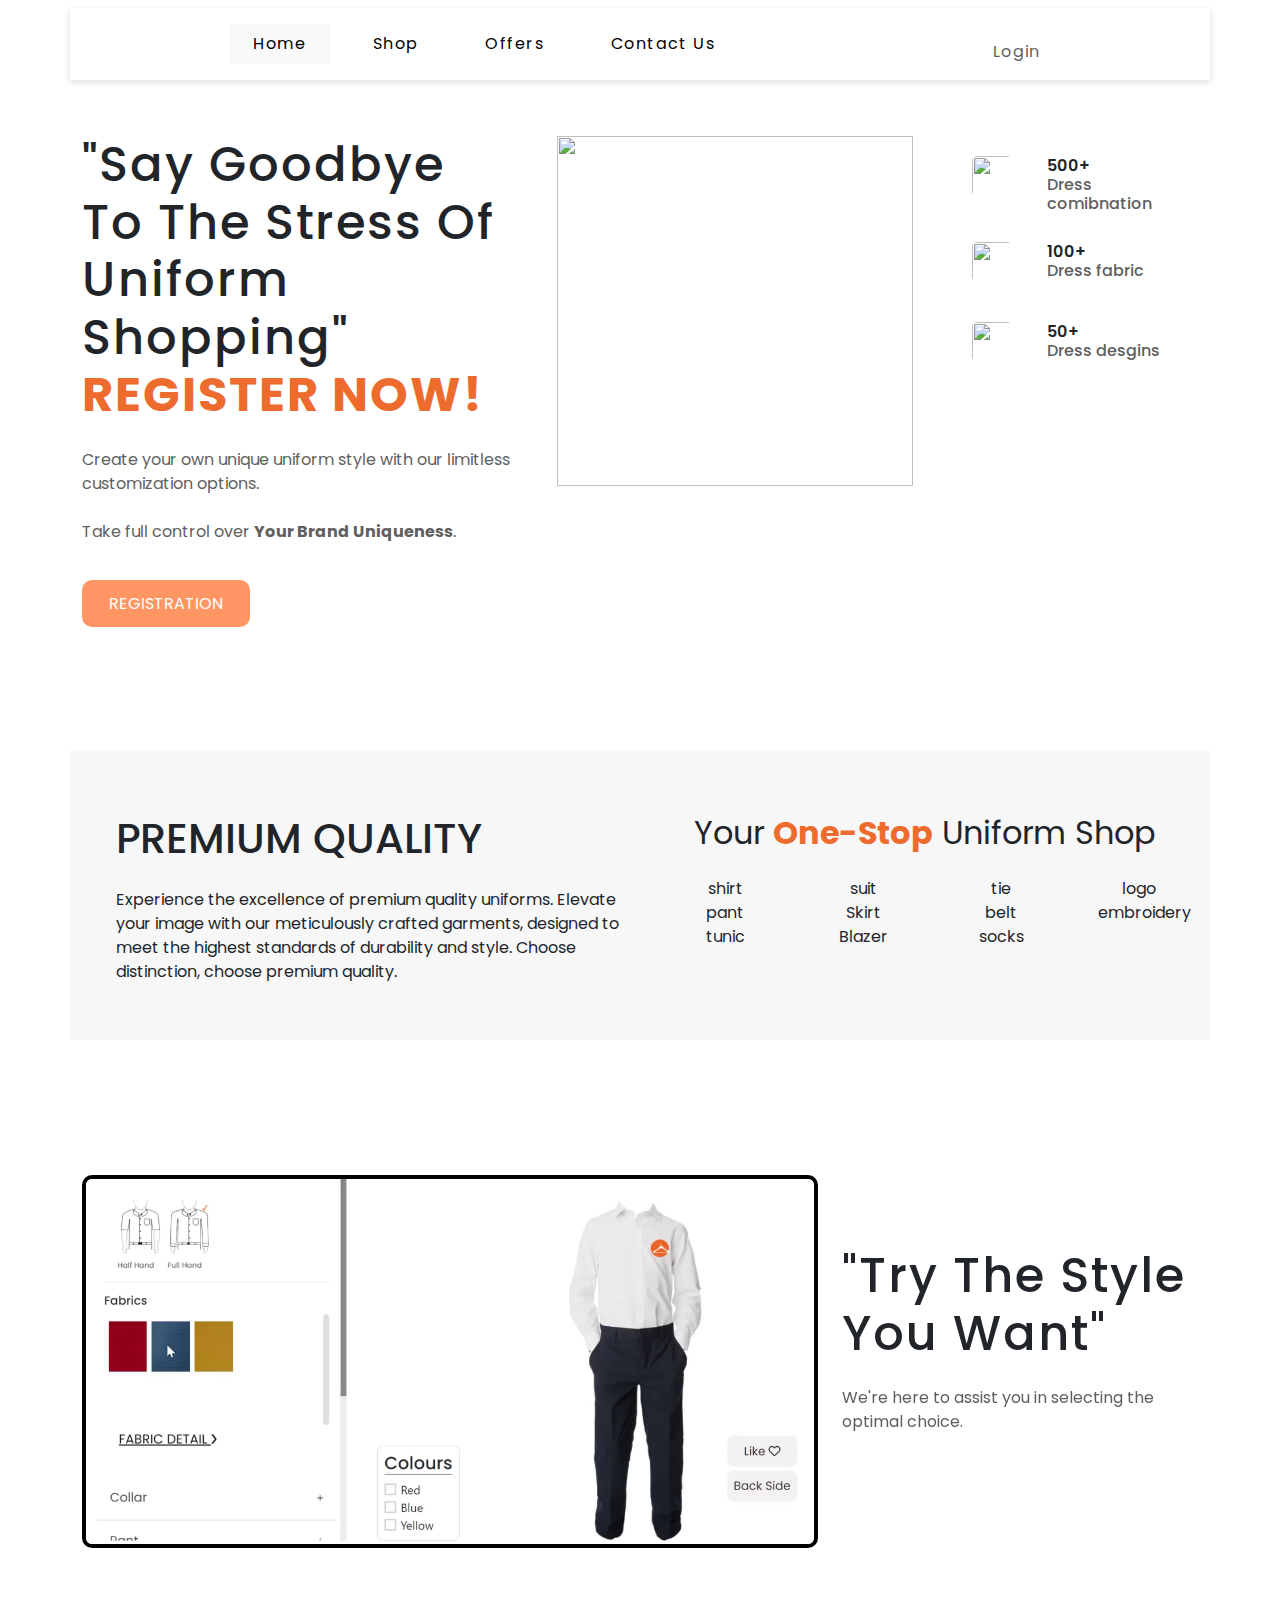
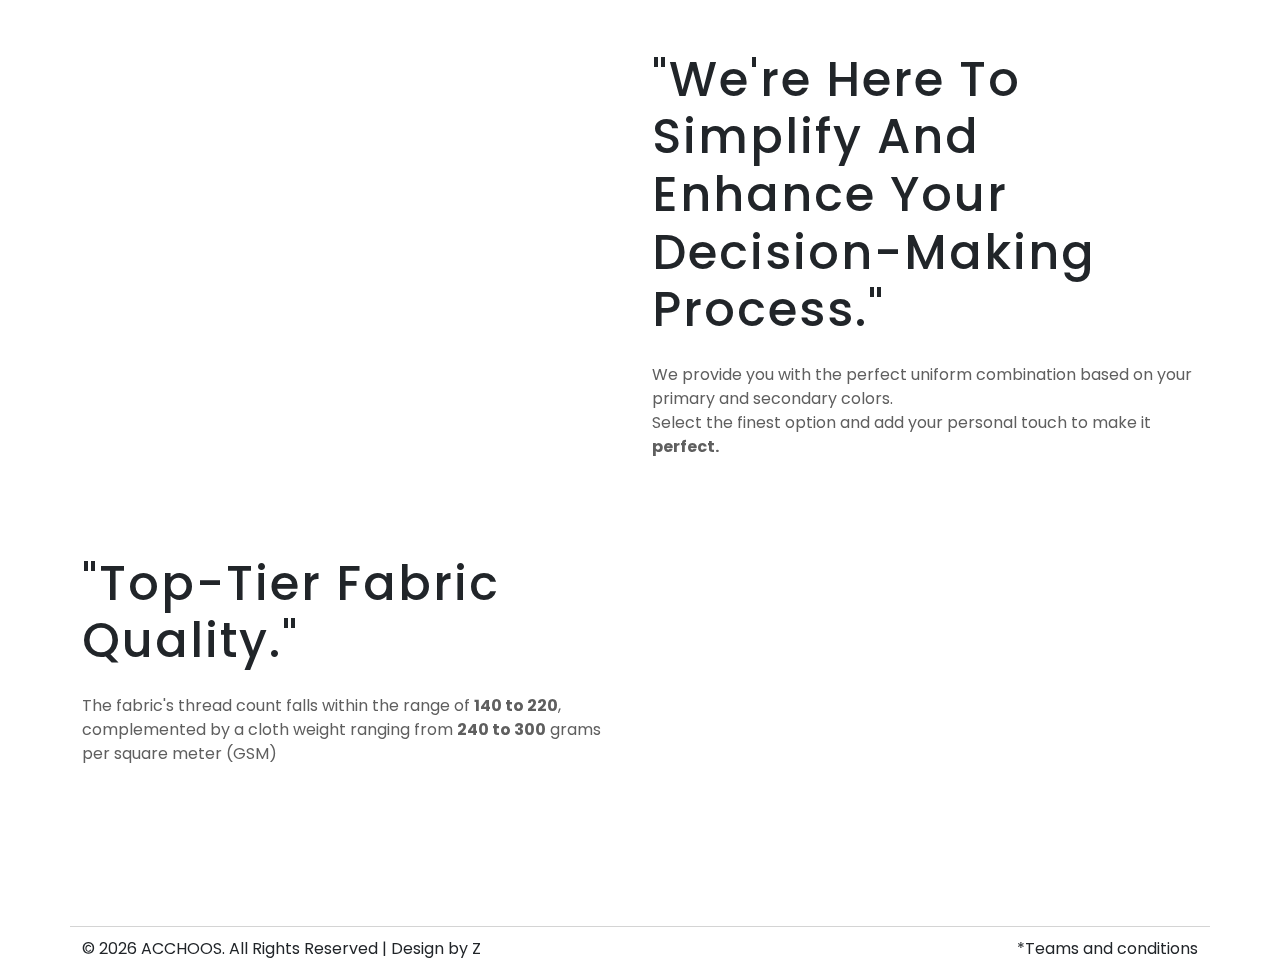
==== commit b2ce155a: "Add files via upload" ====
--- a/index.html
+++ b/index.html
@@ -29,8 +29,8 @@
     
     <nav class="navbar navbar-expand-md bg-body-tertiary">
         <div class="container navbar-colour" >
-          <a class="navbar-brand" href="./index.html">
-            <img src="./image/chumma oru logo.png" alt="">
+          <a class="navbar-brand" href="#">
+            <img src="./image/therealstyle-logo-header.jpg" alt="">
           </a>
           <button class="navbar-toggler" type="button" data-bs-toggle="collapse" data-bs-target="#navbarSupportedContent" aria-controls="navbarSupportedContent" aria-expanded="false" aria-label="Toggle navigation">
             <svg class="ham hamRotate ham1" viewBox="0 0 100 100" width="80" onclick="this.classList.toggle('active')">
@@ -49,11 +49,11 @@
             <div>
                 <ul class="navbar-nav ms-auto mb-2 mb-lg-0">
                     <li class="nav-item">
-                       <a class="nav-link active" aria-current="page" href="./index.html">Home</a>
+                      <a class="nav-link active" aria-current="page" href="#">Home</a>
                     </li>
-                    <li class="nav-item">
-                   <a class="nav-link" href="./customiz.html">Customise</a>
-                    </li>
+                    <!-- <li class="nav-item">
+                      <a class="nav-link" href="#">Customise</a>
+                    </li> -->
                     <!-- <li class="nav-item dropdown">
                       <a class="nav-link dropdown-toggle" href="#" role="button" data-bs-toggle="dropdown" aria-expanded="false">
                         Dropdown
@@ -69,7 +69,7 @@
                     </li> -->
                    
                     <li class="nav-item">
-                      <a class="nav-link" herf="./index.html">Shop</a>
+                      <a class="nav-link">Shop</a>
                     </li>
                     <li class="nav-item">
                       <a class="nav-link">Offers</a>
@@ -81,9 +81,9 @@
             </div>
             <div class="search-and-icons">
              
-              <div class="user-icons d-flex mb-2">
+              <div class="user-icons d-flex">
                 <div class="login"><a href="#">Login</a></div>
-                <div class="cart"> <span id="cartItemCount">0</span><a href="./cart.html"><i class="fa fa-cart-shopping"></i></a></div>
+                <div class="cart"><i class="fa fa-bag-shopping"></i></div>
               </div>
             </div>
            
@@ -99,12 +99,12 @@
 <!-- Slider main container -->
  <!-- Swiper -->
 
- <!-- <div class="container  top-banner">
+ <div class="container  top-banner ">
     <div class="row">
         <div class="col-md-5">
-            <h2>all uniform in <br><span>ONE PLACE</span></h2>
-            <p>Uniforms that Make the Grade! With uniforms with class, prices that last, and the promise that your school's signature style starts here, we've got you covered for the upcoming school year.</p>
-            <a class="extra-link" href="#">Explore</a>
+            <h2>"Say goodbye <br> to the stress of uniform shopping"  <br><span>register now!</span></h2>
+            <p>Create your own unique uniform style with our limitless customization options. <br><br>Take full control over <b>Your Brand Uniqueness</b>. </p>
+            <a class="extra-link" href="#">REGISTRATION</a>
         </div>
         <div class="col-md-4">
             <div class="swiper mySwiper">
@@ -114,112 +114,166 @@
                   <div class="swiper-slide"><img src="./slider/slider.png" alt=""></div>
              
                 </div>
-                <div class="swiper-pagination"></div>
               </div>
+              <!-- <video src="./Edit 2.mp4" autoplay muted loop></video> -->
         </div>
         <div class="col-md-3">
             <div class="head-ex">
                 <img src="./image/dressing-room.png" alt="">
-                <h6>50<br><span>Dress comibation</span></h6>
+                <h6>500+<br><span>Dress comibnation</span></h6>
             </div>
             <div class="head-ex">
                 <img src="./image/dressing-room.png" alt="">
-                <h6>20<br><span>Dress colour</span></h6>
+                <h6>100+<br><span>Dress fabric</span></h6>
             </div>
             <div class="head-ex">
                 <img src="./image/dressing-room.png" alt="">
-                <h6>50<br><span>Dress desgins</span></h6>
+                <h6>50+<br><span>Dress desgins</span></h6>
             </div>
         </div>
     </div>
-</div> -->
-
-
-<!-- slider=============================== -->
-<!-- </div>
-</div> -->
-
-
-<!-- banner==================================== -->
-<!-- <div class="com-space banner-top">
+</div>
+
+
+<div class="com-space banner-top pre-qu position-relative">
 
   <div class="container">
     <div class="row">
       <div class="col-md-6">
-        <h4>title</h4>
-        <p>Lorem ipsum dolor sit amet consectetur adipisicing elit. Officiis ea veniam rerum dicta perferendis adipisci odit! Odit assumenda aliquam veritatis!</p>
-      </div>
-      <div class="col-md-6">
-        <img class="shirt-ab" src="./image/model-full.png" alt="">
+        <h4 class="shine">premium quality</h4>
+        <p>Experience the excellence of premium quality uniforms. Elevate your image with our meticulously crafted garments, designed to meet the highest standards of durability and style. Choose distinction, choose premium quality.</p>
+      </div>
+      <div class="col-md-6 text-center  pre-ab">
+        <h1 class="">Your <b style="color: var(--pri-c);">One-Stop</b> Uniform Shop</h1>
+       <div class="row">
+        <div class="col-md-3">
+          <ul>
+            <li class="shirt">shirt</li>
+            <li class="pant">pant</li>
+            <li class="tunic">tunic</li>
+          </ul>
+        </div>
+        <div class="col-md-3">
+          <ul>
+            <li class="suit">suit</li>
+            <li class="skirt">Skirt</li>
+            <li class="Blazer">Blazer</li>
+          </ul>
+        </div>
+        <div class="col-md-3">
+          <ul>
+            <li class="tie">tie</li>
+            <li>belt</li>
+            <li>socks</li>
+          </ul>
+        </div>
+        <div class="col-md-3">
+          <ul>
+            <li>logo embroidery</li>
+            <!-- <li>pant</li>
+            <li>tunic</li> -->
+          </ul>
+        </div>
+       </div>
+        <!-- <img class="shirt-ab" src="./image/model-full.png" alt="">
         <img class="pant-ab" src="./image/pan/pant.png" alt="">
         <img class="tie-ab" src="./image/tie/tie.png" alt="">
         <img class="half-ab" src="./image/model-half.png" alt="">
         <img class="shirt-color" src="./image/top/yellow/model-full.png" alt="">
-        <img class="shirt-color2" src="./image/top/red/model-half.png" alt="">
+        <img class="shirt-color2" src="./image/top/red/model-half.png" alt=""> -->
       </div>
     </div>
   </div>
+</div>
+<!-- slider=============================== -->
+<!-- </div>
 </div> -->
-<!-- banner==================================== -->
+
+<div class="container top-banner">
+  <div class="row  align-items-center">
+    <div class="col-md-8">
+      <video src="./newest.mp4" loop muted autoplay style="width:100%;border: 4px solid black;border-radius: 10px;"></video>
+
+    </div>
+<div class="col-md-4">
+  <h2>"Try the style you want"</h2>
+  <p>
+    We're here to assist you in selecting the optimal choice.
+  </p>
+</div>
+  </div>
+</div>
+
+
+<div class="container fab-de  top-banner">
+  <div class="row align-items-center">
+<div class="col-md-6">
+  <img src="./image/HOME-IMG/uniform-choose.png" alt="">
+</div>    
+<div class="col-md-6">
+  <h2>"We're here to simplify and enhance your decision-making process."</h2>
+  <p>
+    We provide you with the perfect uniform combination based on your primary and secondary colors.
+    <br>Select the finest option and add your personal touch to make it <b>perfect.</b>
+  </p>
+</div>
+  </div>
+</div>
+
+
+
+
+<div class="container fab-de  mt-0 pt-0 top-banner">
+  <div class="row align-items-center">
+    <div class="col-md-6">
+      <h2>"Top-tier fabric quality."</h2>
+      <p>
+        The fabric's thread count falls within the range of <b>140 to 220</b>, complemented by a cloth weight ranging from <b> 240 to 300</b> grams per square meter (GSM)        
+        
+      </p>
+     
+    </div>
+<div class="col-md-6">
+  <img src="./image/HOME-IMG/elevated-view-various-multi-colored-cotton-textile (1).jpg" alt="">
+</div>    
+
+  </div>
+</div>
 
 
 <!-- image-slider -->
 
-<div class="container-fluid com-space new-arri">
+<!-- <div class="container-fluid com-space new-arri">
   <div class="container">
     
 <h4>Shop Now</h4>
-<!-- <div class="redirection-link">
+<div class="redirection-link">
   <a class="extra-link" href="#">more <i class="fa-solid fa-arrow-right"></i></a>
-</div> -->
-<!-- <p>  <span>Acchoos</span> the one stop gallery for all kinds of
+</div>
+<p>  <span>Acchoos</span> the one stop gallery for all kinds of
   fabrics,Floral print georgette fabric available Createat store
   can be customized as saree, kurti or as per ur dream
-  dress </p> -->
+  dress </p>
 
 
 <div class="owl-carousel owl-theme">
   
-    <div class="item">
-      <a href="./shirt-pro.html">
-        <img class="xyz" data-alt-src="./product/pro-11.png" src="./product/pro-1.png" />
-      </a>
-      <!-- <p><a href="./shirt-pro.html">view</a></p>  -->
-      <a href="./shirt-pro.html">
-        <div class="pri-de"><h6>Price  ₹300 - ₹600</h6> <h2>Shirts section</h2></div> 
-      </a>
-    </div>
-
-    <div class="item">
-      <a href="./pant-pro.html">
-      <img class="xyz" data-alt-src="./product/pro-22.png" src="product/pro-2.png" />
-      </a>
-       <!-- <p><a href="./pant-pro.html">view</a></p> -->
-       <a href="./pant-pro.html">
-       <div class="pri-de"><h6>Price ₹300 - ₹600</h6> <h2>Pants section</h2></div>
-      </a>
-    </div>
-
-    <div class="item">
-      <a href="./tie-pro.html">
-        <img class="xyz" data-alt-src="./product/pro-33.png" src="product/pro-3.png" />
-      </a>
-        <!-- <p><a href="tie-pro.html">view</a></p>  -->
-        <a href="./tie-pro.html">
-          <div class="pri-de"><h6>Price ₹300 - ₹600</h6> <h2>Tie section</h2></div>
-        </a>
-       </div>
+    <div class="item"><img class="xyz" data-alt-src="./product/pro-11.png" src="./product/pro-1.png" /><p><a href="./shirt-pro.html">view</a></p> <div class="pri-de"><h5>Shirt</h5> <h6>$300 - $600</h6> <h2>Shirts section</h2></div> </div>
+
+    <div class="item"><img class="xyz" data-alt-src="./product/pro-22.png" src="product/pro-2.png" /><p><a href="#">view</a></p> <div class="pri-de"><h5>Pant</h5> <h6>$300 - $600</h6> <h2>Pants section</h2></div> </div>
+
+    <div class="item"><img class="xyz" data-alt-src="./product/pro-33.png" src="product/pro-3.png" /><p><a href="#">view</a></p> <div class="pri-de"><h5>Tie</h5> <h6>$300 - $600</h6> <h2>Tie section</h2></div> </div>
 
      
 </div>
   </div>
 
-</div>
+</div> -->
 
 
 <!-- image-slider -->
 
-<div class="com-space mt-2 pt-1">
+<!-- <div class="com-space mt-2 pt-1">
   <div class="container">
     <h4 class="text-center">Create your uniqueness</h4>
     <div class="row">
@@ -231,9 +285,7 @@
                     <img src="./DRESS-CO.svg" style="width:100px;" alt="">
                   </div>
                   <h3><a href="#">Enhance Your Uniform</a></h3>
-                  <!-- <div class="des">
-                      <p>Auersla, conse ctetur adipis icing lorem ipsum dolor sit amet</p>
-                  </div> -->
+               
                   <div class="link-holder">
                       <a class="extra-link" href="#">VIEW MORE</a>
                   </div>
@@ -247,9 +299,7 @@
                     <img src="./DRESS-plain.svg" style="width:100px;" alt="">
                   </div>
                   <h3><a href="#">Your Uniform</a></h3>
-                  <!-- <div class="des">
-                      <p>Auersla, conse ctetur adipis icing lorem ipsum dolor sit amet</p>
-                  </div> -->
+                  
                   <div class="link-holder">
                       <a class="extra-link" href="#">VIEW MORE</a>
                   </div>
@@ -257,13 +307,12 @@
           </div>
       </div>
       </div>
-      <!-- <div class="col-md-6"><img class="cre-img" src="https://vijay-25-gv.github.io/acchoos/image/saree---.jpg" alt=""></div> -->
       <div class="col-md-4">
-        <video src="./Edit 2.mp4" class="cre-img" autoplay loop muted ></video>
+        <video src="./New project.mp4" class="cre-img" autoplay loop muted ></video>
       </div>
     </div>
   </div>
-</div>
+</div> -->
 
 
 
@@ -383,13 +432,13 @@
 
 <div class="container-fluid ">
   <div class="container footer">
-<p>© <script> document.write(new Date().getFullYear());</script> The REAL. . All Rights Reserved | Design by Z </p>
+<p>© <script> document.write(new Date().getFullYear());</script> ACCHOOS. All Rights Reserved | Design by Z </p>
 <p>*Teams and conditions </p>
 </div>
 </div>
 <!-- footer -->
 
-
+<div class="cursor1"></div> 
 
 <!-- <script src="https://use.fontawesome.com/releases/vVERSION/js/all.js" data-auto-replace-svg="nest"></script> -->
 
@@ -401,6 +450,31 @@
 
 <script src="https://cdnjs.cloudflare.com/ajax/libs/OwlCarousel2/2.3.4/owl.carousel.min.js" integrity="sha512-bPs7Ae6pVvhOSiIcyUClR7/q2OAsRiovw4vAkX+zJbw3ShAeeqezq50RIIcIURq7Oa20rW2n2q+fyXBNcU9lrw==" crossorigin="anonymous" referrerpolicy="no-referrer"></script>
 
+<!-- <script>
+const dropArea = document.querySelector(".drop_box"),
+  button = dropArea.querySelector("button"),
+  dragText = dropArea.querySelector("header"),
+  input = dropArea.querySelector("input");
+let file;
+var filename;
+
+button.onclick = () => {
+  input.click();
+};
+
+input.addEventListener("change", function (e) {
+  var fileName = e.target.files[0].name;
+  let filedata = `
+    <form action="" method="post">
+    <div class="form">
+    <h4>${fileName}</h4>
+    <input type="email" placeholder="Enter email upload file">
+    <button class="btn">Upload</button>
+    </div>
+    </form>`;
+  dropArea.innerHTML = filedata;
+});
+</script> -->
 
 <!-- Initialize Swiper -->
 <script>
@@ -410,7 +484,7 @@
     spaceBetween: 30,
     mousewheel: true,
     autoplay: {
- delay: 5000,
+ delay: 3000,
 },
     pagination: {
       el: ".swiper-pagination",
@@ -434,162 +508,133 @@
 </script>
 
 <script>
-  var sourceSwap = function () {
-var $this = $(this);
-var newSource = $this.data('alt-src');
-$this.data('alt-src', $this.attr('src'));
-$this.attr('src', newSource);
-}
-
-$(function () {
-$('img.xyz').hover(sourceSwap, sourceSwap);
-});
+  const cursor = document.querySelector(".cursor1");
+let para  = document.querySelectorAll(".shirt");
+let pant  = document.querySelectorAll(".pant");
+let skirt  = document.querySelectorAll(".skirt");
+let suit  = document.querySelectorAll(".suit");
+let tunic  = document.querySelectorAll(".tunic");
+let tie  = document.querySelectorAll(".tie");
+let anchors  = document.querySelectorAll("a");
+
+document.addEventListener("mousemove", (e) => {
+cursor.style.top = e.pageY + "px";
+cursor.style.left = e.pageX + "px";
+});
+
+
+
+/** Hover Effect */
+anchors.forEach(function (item) {
+item.addEventListener("mouseenter", linkEnterHandler);
+item.addEventListener("mouseleave", linkLeaveHandler);
+});
+
+function linkEnterHandler() {
+cursor.classList.add("hover1");
+}
+
+function linkLeaveHandler() {
+cursor.classList.remove("hover1");
+}
+
+
+
+
+
+/** Hover Effect */
+para.forEach(function (item) {
+item.addEventListener("mouseenter", linkEnterHandl);
+item.addEventListener("mouseleave", linkLeaveHandl);
+});
+
+function linkEnterHandl() {
+cursor.classList.add("hover");
+}
+
+function linkLeaveHandl() {
+cursor.classList.remove("hover");
+}
+
+
+
+pant.forEach(function (item) {
+item.addEventListener("mouseenter", linkEnterHandl1);
+item.addEventListener("mouseleave", linkLeaveHandl1);
+});
+
+function linkEnterHandl1() {
+cursor.classList.add("pant");
+}
+
+function linkLeaveHandl1() {
+cursor.classList.remove("pant");
+}
+
+
+skirt.forEach(function (item) {
+item.addEventListener("mouseenter", linkEnterHandl2);
+item.addEventListener("mouseleave", linkLeaveHandl2);
+});
+
+function linkEnterHandl2() {
+cursor.classList.add("skirt");
+}
+
+function linkLeaveHandl2() {
+cursor.classList.remove("skirt");
+}
+
+
+
+
+suit.forEach(function (item) {
+item.addEventListener("mouseenter", linkEnterHandl3);
+item.addEventListener("mouseleave", linkLeaveHandl3);
+});
+
+function linkEnterHandl3() {
+cursor.classList.add("suit");
+}
+
+function linkLeaveHandl3() {
+cursor.classList.remove("suit");
+}
+
+
+
+
+tie.forEach(function (item) {
+item.addEventListener("mouseenter", linkEnterHandl4);
+item.addEventListener("mouseleave", linkLeaveHandl4);
+});
+
+function linkEnterHandl4() {
+cursor.classList.add("tie");
+}
+
+function linkLeaveHandl4() {
+cursor.classList.remove("tie");
+}
+
+
+
+tunic.forEach(function (item) {
+item.addEventListener("mouseenter", linkEnterHandl5);
+item.addEventListener("mouseleave", linkLeaveHandl5);
+});
+
+function linkEnterHandl5() {
+cursor.classList.add("tunic");
+}
+
+function linkLeaveHandl5() {
+cursor.classList.remove("tunic");
+}
 
 
 </script>
 
-
-<script type="text/javascript">
-    $('.owl-carousel').owlCarousel({
-        loop: true, 
-        margin: 20, 
-        nav: false,
-        autoplay: true, 
-        autoplayTimeout: 5500,
-        stagePadding: 10,  
-        dots: false,
-        responsive: {
-            0: {
-                items: 2
-            },
-            600: {
-                items: 3
-            },
-            1000: {
-                items: 5
-            }
-        }
-    });
-</script>
-
-<!-- why us slider -->
-<script>
-  (function () {
-  var Application, Utils;
-
-  window.DEMO = window.DEMO || {};
-
-  Utils = {
-    'transform': Modernizr.prefixed('transform').replace(/([A-Z])/g, (str, m1) => {
-      return '-' + m1.toLowerCase();
-    }).replace(/^ms-/, '-ms-'),
-    'translate': (x, y) => {
-      var tran, vals;
-      tran = Modernizr.csstransforms3d ? 'translate3d' : 'translate';
-      vals = Modernizr.csstransforms3d ? '(' + x + ', ' + y + ', 0)' : '(' + x + ', ' + y + ')';
-      return tran + vals;
-    } };
-
-
-  Application = class Application {
-    constructor() {
-      this.onClick = this.onClick.bind(this);
-      this.previous = this.previous.bind(this);
-      this.next = this.next.bind(this);
-      this.update = this.update.bind(this);
-      DEMO.utils = Utils;
-      this.$doc = $(document);
-      this.$roller = $('.roller');
-      this.$step = $('#steps li');
-      this.$title = $('#titles li');
-      this.min = 0;
-      this.max = this.$step.length - 1;
-      this.active_index = 0;
-      this.$step.eq(this.active_index).addClass('active');
-      this.$title.eq(this.active_index).addClass('active');
-      this.observe();
-    }
-
-    observe() {
-      return this.$doc.on('mousewheel click', this.onClick);
-    }
-
-    onClick(e) {
-      if(e.target.classList.contains('click-down')){
-        if(this.active_index < this.max){
-          this.active_index++;
-          return this.update();
-        }
-      }
-      if(e.target.getAttribute('data-no') <= this.max){          
-          this.active_index = e.target.getAttribute('data-no');
-          return this.update();
-         }
-      
-      if (e.originalEvent.wheelDelta / 120 > 0) {        
-        this.previous();
-      }
-      if (e.originalEvent.wheelDelta / 120 < 0) {        
-        return this.next();
-      }
-      
-    }
-
-    previous() {
-      if (this.active_index > this.min) {
-        this.active_index--;
-        return this.update();
-      }
-    }
-
-    next() {
-      if (this.active_index < this.max) {
-        this.active_index++;
-        return this.update();
-      }
-    }
-
-    update() {
-      var y;
-      y = -(this.active_index * 100);
-      this.$roller.css(DEMO.utils.transform, DEMO.utils.translate(0, `${y}%`));
-      this.$step.removeClass('active');
-      this.$title.removeClass('active');
-      this.$step.eq(this.active_index).addClass('active');
-      return this.$title.eq(this.active_index).addClass('active');
-    }};
-
-
-
-  $(function () {
-    return DEMO.instance = new Application();
-  });
-
-}).call(this);
-
-//# sourceURL=coffeescript
-</script>
-
-
-<script>
-
-
-  document.addEventListener("DOMContentLoaded", function () {
-          // Load cart data from localStorage
-          let cart = JSON.parse(localStorage.getItem("cart")) || [];
-
-          const cartItemCount = document.getElementById("cartItemCount");
-
-          cartItemCount.textContent = cart.length;
-          localStorage.setItem("cart", JSON.stringify(cart));
-
-          // renderCart();
-    
-
-  // }
-          });
-
-          </script>
 
 </body>
 </html>